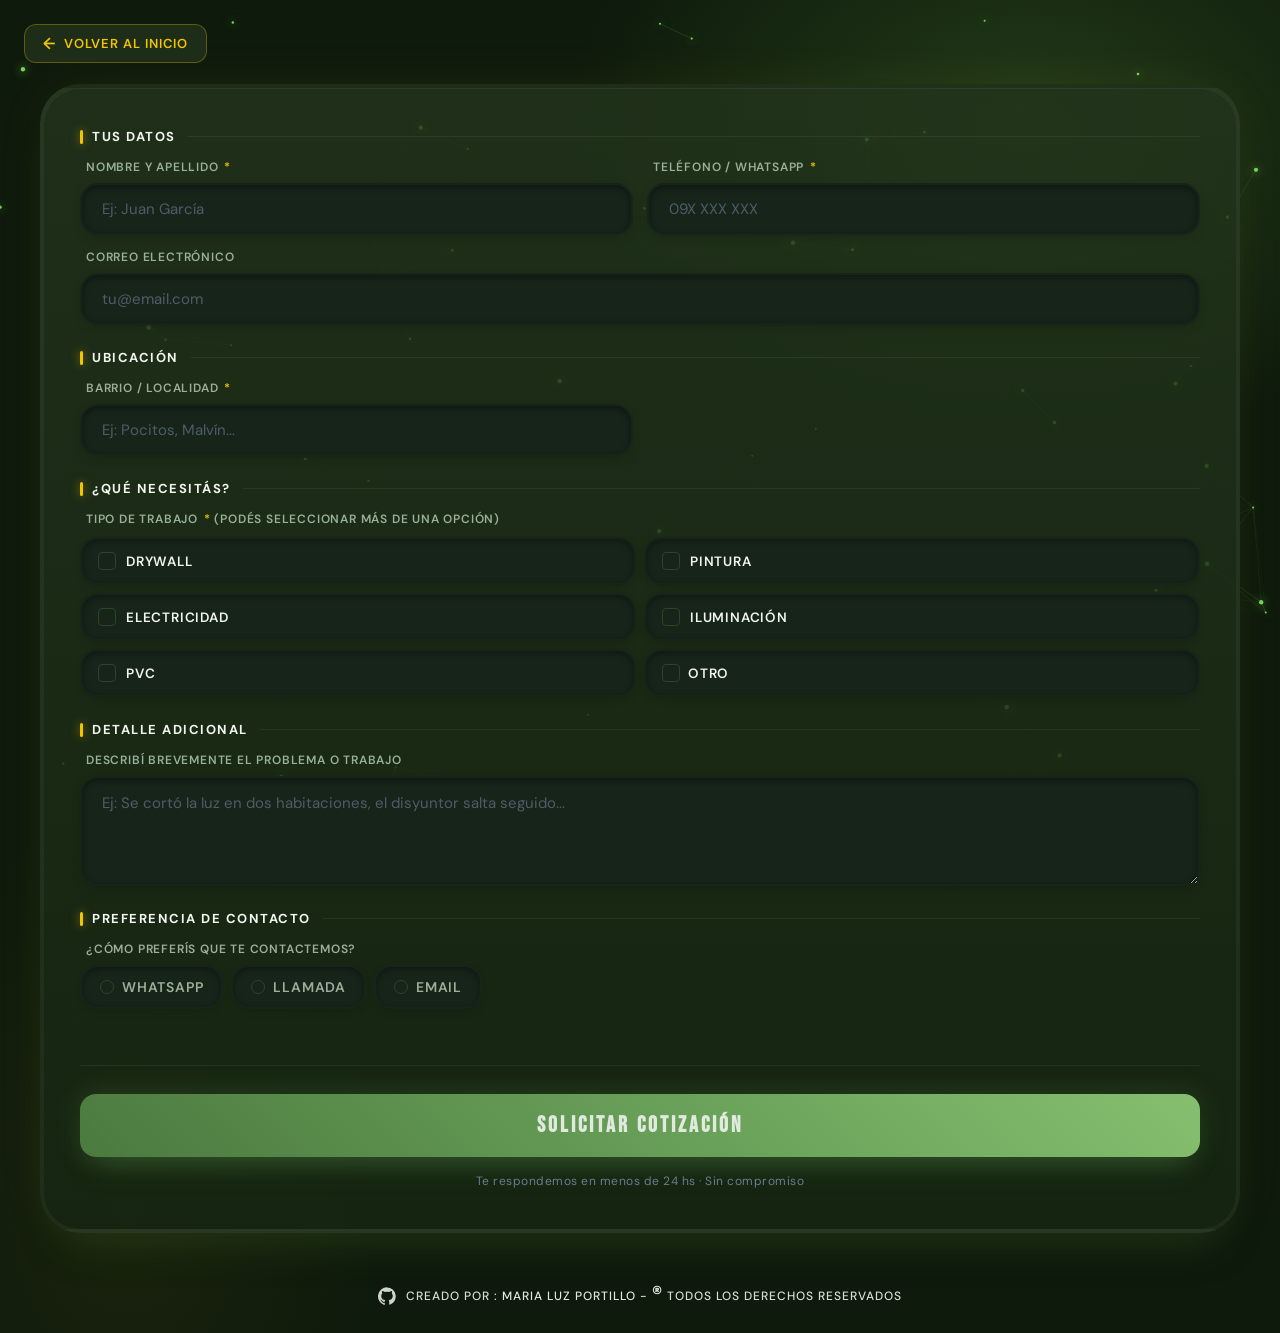
==== cotizacion.html @ 0a0f03b0 "Simplifica el sitio a inicio y cotización, y envía solicitudes por WhatsApp. Elimina la galería, mej" ====
<!DOCTYPE html>
<html lang="es">
<head>
<meta charset="UTF-8">
<meta name="viewport" content="width=device-width, initial-scale=1.0">
<title>Cotización — Soluciones Eléctricas EP</title>
<link rel="icon" type="image/png" sizes="16x16" href="icon-16.png?v=3">
<link rel="icon" type="image/png" sizes="32x32" href="icon-32.png?v=3">
<link rel="icon" type="image/png" sizes="48x48" href="icon-48.png?v=3">
<link rel="icon" type="image/png" sizes="192x192" href="icon-192.png?v=3">
<link rel="apple-touch-icon" sizes="180x180" href="icon-180.png?v=3">
<link rel="shortcut icon" href="icon-32.png?v=3">
<meta name="theme-color" content="#0e1a0c">
<link href="https://fonts.googleapis.com/css2?family=Bebas+Neue&family=DM+Sans:wght@300;400;500;600&display=swap" rel="stylesheet">
<link rel="stylesheet" href="styles.css?v=6">
</head>
<body class="cotizacion-page">
<canvas id="electric-bg"></canvas>

<svg xmlns="http://www.w3.org/2000/svg" version="1.1" style="display:block; width:0; height:0; position:absolute;" aria-hidden="true">
  <defs>
    <filter id="goo">
      <feGaussianBlur in="SourceGraphic" stdDeviation="10" result="blur"></feGaussianBlur>
      <feColorMatrix in="blur" mode="matrix" values="1 0 0 0 0  0 1 0 0 0  0 0 1 0 0  0 0 0 18 -7" result="goo"></feColorMatrix>
      <feComposite in="SourceGraphic" in2="goo" operator="atop"></feComposite>
    </filter>
  </defs>
</svg>

<a class="back-btn" href="index.html" aria-label="Volver al inicio">
  <span class="arrow">&larr;</span>
  <span>Volver al inicio</span>
</a>

<div class="page-wrap">
<div class="wrapper">
  <div class="card">
    <form id="form" novalidate>

      <div class="section-label">Tus datos</div>
      <div class="grid-2">
        <div class="field">
          <label>Nombre y apellido <span class="req">*</span></label>
          <input type="text" name="nombre" placeholder="Ej: Juan García" required>
        </div>
        <div class="field">
          <label>Teléfono / WhatsApp <span class="req">*</span></label>
          <input type="tel" name="telefono" placeholder="09X XXX XXX" required>
        </div>
      </div>
      <div class="grid-1" style="margin-top:14px">
        <div class="field">
          <label>Correo electrónico</label>
          <input type="email" name="email" placeholder="tu@email.com">
        </div>
      </div>

      <div class="section-label">Ubicación</div>
      <div class="grid-2">
        <div class="field">
          <label>Barrio / Localidad <span class="req">*</span></label>
          <input type="text" name="barrio" placeholder="Ej: Pocitos, Malvín..." required>
        </div>
      </div>

      <div class="section-label">¿Qué necesitás?</div>
      <div class="field">
        <label>Tipo de trabajo <span class="req">*</span> (podés seleccionar más de una opción)</label>
        <div class="check-group" id="servicios">
          <label class="check-item">
            <input type="checkbox" name="servicio" value="Drywall">
            <span class="check-box"><span class="check-icon">&#10003;</span></span>
            <span class="check-label">Drywall</span>
          </label>
          <label class="check-item">
            <input type="checkbox" name="servicio" value="Pintura">
            <span class="check-box"><span class="check-icon">&#10003;</span></span>
            <span class="check-label">Pintura</span>
          </label>
          <label class="check-item">
            <input type="checkbox" name="servicio" value="Electricidad">
            <span class="check-box"><span class="check-icon">&#10003;</span></span>
            <span class="check-label">Electricidad</span>
          </label>
          <label class="check-item">
            <input type="checkbox" name="servicio" value="Iluminación">
            <span class="check-box"><span class="check-icon">&#10003;</span></span>
            <span class="check-label">Iluminación</span>
          </label>
          <label class="check-item">
            <input type="checkbox" name="servicio" value="PVC">
            <span class="check-box"><span class="check-icon">&#10003;</span></span>
            <span class="check-label">PVC</span>
          </label>
          <label class="check-item check-item-otro">
            <input type="checkbox" name="servicio" value="Otro">
            <span class="check-box"><span class="check-icon">&#10003;</span></span>
            <span class="check-label">Otro</span>
            <input type="text" class="otro-inline-input" name="otro_trabajo" placeholder="¿Qué trabajo?" autocomplete="off">
          </label>
        </div>
      </div>

      <div class="section-label">Detalle adicional</div>
      <div class="field">
        <label>Describí brevemente el problema o trabajo</label>
        <textarea name="descripcion" placeholder="Ej: Se cortó la luz en dos habitaciones, el disyuntor salta seguido..."></textarea>
      </div>

      <div class="section-label">Preferencia de contacto</div>
      <div class="field">
        <label>¿Cómo preferís que te contactemos?</label>
        <div class="radio-group" id="contacto">
          <label class="radio-item">
            <input type="radio" name="contacto" value="WhatsApp">
            <span class="radio-dot"><span class="radio-inner"></span></span>
            WhatsApp
          </label>
          <label class="radio-item">
            <input type="radio" name="contacto" value="Llamada">
            <span class="radio-dot"><span class="radio-inner"></span></span>
            Llamada
          </label>
          <label class="radio-item">
            <input type="radio" name="contacto" value="Email">
            <span class="radio-dot"><span class="radio-inner"></span></span>
            Email
          </label>
        </div>
      </div>

      <div class="submit-wrap">
        <button type="submit" class="cotizacion-submit">Solicitar cotización</button>
        <p class="footer-note">Te respondemos en menos de 24 hs &middot; Sin compromiso</p>
      </div>
    </form>

    <div class="success" id="success">
      <div class="success-icon">&#9889;</div>
      <h2>¡Casi listo!</h2>
      <p>Se abrió WhatsApp con los datos de tu solicitud.<br><strong>Tocá «Enviar»</strong> en WhatsApp para que nos llegue el mensaje.<br>Te respondemos a la brevedad.</p>
    </div>
  </div>

</div>
</div>

<footer class="credit-footer" aria-label="Créditos del sitio">
  <div class="credit-inner">
    <svg viewBox="0 0 24 24" xmlns="http://www.w3.org/2000/svg" aria-hidden="true">
      <path d="M12 .5a12 12 0 0 0-3.79 23.39c.6.11.82-.26.82-.58v-2.2c-3.34.73-4.04-1.61-4.04-1.61-.55-1.38-1.33-1.75-1.33-1.75-1.08-.75.08-.73.08-.73 1.2.08 1.83 1.23 1.83 1.23 1.06 1.82 2.79 1.29 3.47.99.11-.77.42-1.29.76-1.59-2.66-.3-5.46-1.33-5.46-5.9 0-1.3.47-2.37 1.23-3.2-.12-.3-.53-1.53.12-3.18 0 0 1-.32 3.3 1.22a11.5 11.5 0 0 1 6 0c2.3-1.54 3.3-1.22 3.3-1.22.65 1.65.24 2.88.12 3.18.77.83 1.23 1.9 1.23 3.2 0 4.58-2.8 5.6-5.48 5.9.43.38.82 1.1.82 2.22v3.29c0 .32.21.69.83.58A12 12 0 0 0 12 .5Z"/>
    </svg>
    <p>CREADO POR : <a class="credit-link" href="https://github.com/MariaLuzPdM" target="_blank" rel="noopener">MARIA LUZ PORTILLO</a> - <span class="reg-mark">®</span> todos los derechos reservados</p>
  </div>
</footer>

<script src="app.js?v=7"></script>
</body>
</html>
---- styles.css ----
*, *::before, *::after { box-sizing: border-box; margin: 0; padding: 0; }
html { scroll-behavior: smooth; }
:root {
  --black: #1a2a18; --yellow: #f5c400; --white: #f0f5ee;
  --gray: #9ab098; --card: #1d2e1a; --border: #2d4527;
  --blue-deep: #0e1a0c; --blue-mid: #2a4423;
}
body {
  color: var(--white);
  font-family: 'DM Sans', sans-serif; min-height: 100vh;
  margin: 0;
  background:
    radial-gradient(ellipse 60% 40% at 80% 10%, rgba(60,100,40,0.45) 0%, transparent 60%),
    radial-gradient(ellipse 40% 60% at 10% 90%, rgba(245,196,0,0.05) 0%, transparent 50%),
    var(--blue-deep);
  overflow-x: hidden;
}
.page-wrap {
  display: flex; align-items: center; justify-content: center;
  padding: 32px 16px;
}

/* ── Canvas red eléctrica interactiva ── */
#electric-bg {
  position: fixed; inset: 0; z-index: 0;
  pointer-events: none;
}

/* ── Hero ── */
.hero {
  position: relative;
  width: 100%;
  min-height: 100vh;
  display: flex;
  align-items: center;
  overflow: hidden;
  background: transparent;
  z-index: 1;
}
.hero-scroll-hint {
  position: absolute;
  bottom: 30px;
  left: 50%;
  transform: translateX(-50%);
  color: rgba(240, 245, 238, 0.5);
  font-family: 'DM Sans', sans-serif;
  font-size: 11px;
  letter-spacing: 3px;
  text-transform: uppercase;
  z-index: 3;
  animation: bounce 2s ease-in-out infinite;
  pointer-events: none;
}
@keyframes bounce {
  0%, 100% { transform: translateX(-50%) translateY(0); opacity: 0.5; }
  50%      { transform: translateX(-50%) translateY(6px); opacity: 0.9; }
}
.hero-bg {
  position: absolute; inset: 0;
  background-image: url('fotos-web/inicio.jpg');
  background-size: cover;
  background-position: center right;
  filter: brightness(0.85) saturate(1) contrast(1.05);
  z-index: 0;
  -webkit-mask-image: linear-gradient(180deg, #000 0%, #000 90%, transparent 100%);
          mask-image: linear-gradient(180deg, #000 0%, #000 90%, transparent 100%);
}
.hero::after {
  content: '';
  position: absolute; inset: 0;
  background:
    linear-gradient(90deg, rgba(14,26,12,0.78) 0%, rgba(14,26,12,0.4) 45%, rgba(14,26,12,0.08) 100%);
  z-index: 1;
  -webkit-mask-image: linear-gradient(180deg, #000 0%, #000 90%, transparent 100%);
          mask-image: linear-gradient(180deg, #000 0%, #000 90%, transparent 100%);
}
.hero-content {
  position: relative; z-index: 2;
  max-width: 1100px;
  width: 100%;
  margin: 0 auto;
  padding: 80px 32px;
  display: flex;
  flex-direction: column;
  gap: 22px;
  align-items: flex-start;
  transform: translateY(-36px);
}
.hero-eyebrow {
  display: inline-flex; align-items: center; gap: 10px;
  font-family: 'DM Sans', sans-serif;
  font-size: 12px; font-weight: 600; letter-spacing: 3px;
  text-transform: uppercase;
  color: var(--yellow);
  padding: 8px 14px;
  border: 1px solid rgba(245,196,0,0.4);
  border-radius: 999px;
  background: rgba(245,196,0,0.08);
}
.hero-title {
  font-family: 'Bebas Neue', sans-serif;
  font-size: clamp(38px, 6.5vw, 72px);
  line-height: 0.95;
  letter-spacing: 1px;
  color: var(--white);
  max-width: 700px;
  text-shadow: 0 4px 24px rgba(0,0,0,0.6);
}
.hero-title .accent {
  background: linear-gradient(90deg, var(--yellow) 0%, #ffe680 50%, var(--yellow) 100%);
  background-size: 200% auto;
  -webkit-background-clip: text;
  background-clip: text;
  -webkit-text-fill-color: transparent;
  color: transparent;
  animation: shimmer 4s linear infinite;
}
.hero-subtitle {
  font-size: clamp(15px, 1.8vw, 18px);
  color: rgba(240, 245, 238, 0.85);
  line-height: 1.55;
  max-width: 540px;
  font-weight: 300;
}
.hero-services {
  display: flex;
  align-items: center;
  margin-top: 4px;
  padding: 8px 18px;
  border: 0;
  border-radius: 0;
  background: transparent;
  backdrop-filter: none;
  -webkit-backdrop-filter: none;
  width: min(96vw, 1400px);
  max-width: none;
  align-self: center;
  position: relative;
  left: 50%;
  transform: translateX(-50%);
}
.hero-services-track-wrap {
  position: relative;
  height: 30px;
  flex: 1;
  overflow: hidden;
}
.hero-services-track {
  display: inline-flex;
  align-items: center;
  gap: 30px;
  white-space: nowrap;
  min-width: max-content;
  animation: servicesTicker 16s linear infinite;
}
.hero-services-track span {
  height: 30px;
  display: inline-flex;
  align-items: center;
  color: rgba(232, 238, 229, 0.94);
  font-family: 'DM Sans', sans-serif;
  font-weight: 600;
  text-transform: uppercase;
  letter-spacing: 2px;
  font-size: 16px;
  text-shadow: 0 2px 10px rgba(0,0,0,0.45);
}
.hero-services-track span::after {
  content: "•";
  margin-left: 30px;
  color: rgba(245,196,0,0.75);
  font-size: 14px;
}
@keyframes servicesTicker {
  from { transform: translateX(0); }
  to { transform: translateX(-50%); }
}
@media (max-width: 600px) {
  .hero { min-height: 60vh; }
  .hero-content { padding: 56px 22px; gap: 18px; transform: translateY(-18px); }
  .hero-services {
    width: calc(100vw - 20px);
    padding: 6px 12px;
  }
  .hero-services-track-wrap {
    height: 24px;
  }
  .hero-services-track {
    gap: 20px;
    animation-duration: 13s;
  }
  .hero-services-track span {
    height: 24px;
    font-size: 14px;
    letter-spacing: 1.5px;
  }
  .hero-services-track span::after {
    margin-left: 20px;
  }
}

.wrapper { width: 100%; max-width: 640px; animation: fadeUp 0.5s ease both; position: relative; z-index: 1; }
@keyframes fadeUp { from { opacity:0; transform:translateY(24px); } to { opacity:1; transform:translateY(0); } }
@keyframes pulse { 0%,100%{filter:drop-shadow(0 0 6px var(--yellow));} 50%{filter:drop-shadow(0 0 18px var(--yellow));} }
@keyframes shimmer {
  0%   { background-position: 200% center; }
  100% { background-position: -200% center; }
}

/* ── Card del formulario ── */
.card {
  background: linear-gradient(180deg, rgba(35,52,28,0.82) 0%, rgba(22,38,18,0.86) 100%);
  backdrop-filter: blur(14px);
  -webkit-backdrop-filter: blur(14px);
  border: 4px solid rgba(255,255,255,0.04);
  border-radius: 40px;
  padding: 40px 36px;
  box-shadow:
    rgba(40,70,30,0.45) 0px 30px 40px -20px,
    rgba(245,196,0,0.08) 0px 0px 60px -10px,
    inset 0 1px 0 rgba(255,255,255,0.05);
}
.section-label {
  font-family:'DM Sans', sans-serif; font-size:13px; letter-spacing:1.5px;
  color: var(--white); margin-bottom:14px; margin-top:24px;
  display:flex; align-items:center; gap:12px;
  text-transform:uppercase;
  font-weight:700;
  padding-left:12px;
  position:relative;
}
.section-label::before {
  content:'';
  position:absolute;
  left:0; top:50%;
  transform:translateY(-50%);
  width:3px; height:14px;
  background:var(--yellow);
  border-radius:2px;
  box-shadow:0 0 10px rgba(245,196,0,0.6);
}
.section-label::after { content:''; flex:1; height:1px; background:rgba(255,255,255,0.06); }
.section-label:first-child { margin-top:0; }
.grid-2 { display:grid; grid-template-columns:1fr 1fr; gap:14px; }
.grid-1 { display:grid; grid-template-columns:1fr; gap:14px; }
@media(max-width:520px){ .grid-2{ grid-template-columns:1fr; } }
.field { display:flex; flex-direction:column; gap:8px; }
label {
  font-size:12px; font-weight:600; color:var(--gray); letter-spacing:0.8px;
  text-transform:uppercase; padding-left:6px;
}
label .req { color:var(--yellow); margin-left:2px; }
input, select, textarea {
  background: #16241a;
  border: 2px solid transparent;
  border-radius: 18px;
  color: var(--white);
  font-family: 'DM Sans', sans-serif; font-size: 15px;
  padding: 14px 20px;
  transition: border-color 0.25s, box-shadow 0.25s, transform 0.15s;
  outline: none; width: 100%;
  box-shadow: inset 0 2px 6px rgba(0,0,0,0.4), 0 4px 14px -8px rgba(10,20,12,0.7);
}
input::placeholder, textarea::placeholder { color: rgba(143,163,200,0.45); }
input:focus, select:focus, textarea:focus {
  border-color: var(--yellow);
  box-shadow: inset 0 2px 6px rgba(0,0,0,0.35), 0 0 0 4px rgba(245,196,0,0.12);
}
select {
  appearance:none;
  background-image:url("data:image/svg+xml,%3Csvg xmlns='http://www.w3.org/2000/svg' width='12' height='8' viewBox='0 0 12 8'%3E%3Cpath d='M1 1l5 5 5-5' stroke='%23b0a99a' stroke-width='1.5' fill='none' stroke-linecap='round'/%3E%3C/svg%3E");
  background-repeat:no-repeat; background-position:right 14px center; padding-right:38px;
}
select option { background:#16241a; }
textarea { resize:vertical; min-height:110px; line-height:1.5; }
.check-group { display:grid; grid-template-columns:1fr 1fr; gap:8px; margin-top:2px; }
@media(max-width:400px){ .check-group{ grid-template-columns:1fr; } }
.check-item {
  display:flex; align-items:center; gap:10px;
  background: #16241a;
  border: 2px solid transparent;
  border-radius: 18px;
  padding: 13px 16px; cursor: pointer;
  transition: border-color 0.2s, background 0.2s, transform 0.15s;
  user-select: none;
  box-shadow: inset 0 2px 6px rgba(0,0,0,0.35), 0 4px 12px -8px rgba(10,20,12,0.7);
}
.check-item:hover { border-color: rgba(245,196,0,0.3); transform: translateY(-1px); }
.check-item input[type="checkbox"] { display:none; }
.check-item.checked {
  border-color: var(--yellow);
  background: linear-gradient(135deg, rgba(245,196,0,0.12), rgba(245,196,0,0.04));
}
.check-box {
  width:18px; height:18px; border:1.5px solid var(--border); border-radius:4px;
  display:flex; align-items:center; justify-content:center; flex-shrink:0; transition:all 0.15s;
}
.check-item.checked .check-box { background:var(--yellow); border-color:var(--yellow); }
.check-icon { display:none; font-size:11px; color:var(--black); font-weight:700; }
.check-item.checked .check-icon { display:block; }
.check-label { font-size:13.5px; color:var(--white); }
.check-item-otro {
  flex-wrap: nowrap;
  align-items: center;
  gap: 8px;
}
.check-item-otro .check-label {
  flex-shrink: 0;
}
.check-item-otro .otro-inline-input {
  display: none;
  flex: 1 1 auto;
  min-width: 0;
  margin: 0;
  padding: 8px 12px;
  background: rgba(14, 26, 12, 0.65);
  border: 1px solid rgba(245,196,0,0.35);
  border-radius: 12px;
  color: var(--white);
  font-family: 'DM Sans', sans-serif;
  font-size: 13px;
  outline: none;
  width: auto;
  box-shadow: inset 0 1px 4px rgba(0,0,0,0.35);
  cursor: text;
}
.check-item-otro.checked .otro-inline-input {
  display: block;
}
.check-item-otro .otro-inline-input:focus {
  border-color: var(--yellow);
  box-shadow: inset 0 1px 4px rgba(0,0,0,0.35), 0 0 0 2px rgba(245,196,0,0.15);
}
.radio-group { display:flex; gap:8px; flex-wrap:wrap; }
.radio-item {
  display:flex; align-items:center; gap:8px;
  background: #16241a;
  border: 2px solid transparent;
  border-radius: 18px;
  padding: 11px 18px; cursor: pointer;
  transition: all 0.2s; user-select:none; font-size:14px;
  box-shadow: inset 0 2px 6px rgba(0,0,0,0.35), 0 4px 12px -8px rgba(10,20,12,0.7);
}
.radio-item:hover { border-color: rgba(245,196,0,0.3); transform: translateY(-1px); }
.radio-item input { display:none; }
.radio-item.selected {
  border-color: var(--yellow);
  background: linear-gradient(135deg, rgba(245,196,0,0.14), rgba(245,196,0,0.04));
  color: var(--yellow); font-weight: 600;
}
.radio-dot { width:14px; height:14px; border:1.5px solid var(--border); border-radius:50%; flex-shrink:0; display:flex; align-items:center; justify-content:center; transition:all 0.15s; }
.radio-item.selected .radio-dot { border-color:var(--yellow); }
.radio-inner { width:7px; height:7px; border-radius:50%; background:var(--yellow); display:none; }
.radio-item.selected .radio-inner { display:block; }
.submit-wrap {
  margin-top: 56px;
  padding-top: 28px;
  border-top: 1px solid rgba(255,255,255,0.06);
}
.cotizacion-submit {
  display: block;
  width: 100%;
  padding: 18px 32px;
  background: linear-gradient(45deg, #4b7a3f 0%, #6aa15a 55%, #86bf6f 100%);
  color: rgba(232, 238, 229, 0.94);
  border: none;
  border-radius: 16px;
  cursor: pointer;
  font-family: 'Bebas Neue', sans-serif;
  font-weight: 900;
  font-size: 22px;
  letter-spacing: 3px;
  text-transform: uppercase;
  transition: transform 0.2s, box-shadow 0.2s;
  box-shadow: rgba(74, 122, 63, 0.45) 0px 20px 30px -15px, rgba(109, 168, 91, 0.2) 0px 0px 28px;
}
.cotizacion-submit:hover {
  transform: translateY(-2px);
  box-shadow: rgba(74, 122, 63, 0.55) 0px 24px 36px -12px, rgba(109, 168, 91, 0.3) 0px 0px 32px;
}
.cotizacion-submit:active {
  transform: scale(0.98);
}

/* ── Void effect button ── */
.void-wrapper {
  position: relative;
  display: flex;
  flex-direction: column;
  align-items: center;
  filter: url("#goo");
  margin-top: 80px;
  margin-bottom: 8px;
}
.void-wrapper .singularity {
  position: absolute;
  bottom: 56px;
  width: 60px; height: 60px;
  background: var(--blue-deep);
  border-radius: 50%;
  opacity: 0;
  display: flex; align-items: center; justify-content: center;
  transition: all 0.6s cubic-bezier(0.34, 1.56, 0.64, 1);
  transform: translateY(40px) scale(0.1);
  padding: 0 18px;
}
.void-wrapper .singularity-link {
  text-decoration: none;
  cursor: pointer;
}
.void-wrapper .content {
  opacity: 0;
  transition: 0.3s;
  color: rgba(232, 238, 229, 0.94);
  font-family: 'Bebas Neue', sans-serif;
  font-size: 14px;
  letter-spacing: 3px;
  text-shadow: 0 0 10px rgba(0,0,0,0.45);
  white-space: nowrap;
}
.void-wrapper .event-horizon {
  position: relative;
  z-index: 2;
  width: 100%;
  padding: 18px 32px;
  background: linear-gradient(45deg, #4b7a3f 0%, #6aa15a 55%, #86bf6f 100%);
  color: rgba(232, 238, 229, 0.94);
  border: none;
  border-radius: 16px;
  cursor: pointer;
  font-family: 'Bebas Neue', sans-serif;
  font-weight: 900;
  font-size: 22px;
  letter-spacing: 3px;
  transition: 0.3s;
  box-shadow: rgba(74, 122, 63, 0.45) 0px 20px 30px -15px, rgba(109, 168, 91, 0.2) 0px 0px 28px;
  text-decoration: none;
  text-align: center;
  display: inline-block;
}
.void-wrapper.hero-void {
  position: absolute;
  right: 5%;
  bottom: 10%;
  left: auto;
  transform: none;
  margin: 0;
  width: auto;
  max-width: 320px;
  z-index: 3;
  align-items: flex-end;
}
.void-wrapper.hero-void .singularity {
  right: 0;
  left: auto;
}
.void-wrapper.hero-void .event-horizon.cta-line {
  align-items: center;
  background-color: transparent;
  color: #fff;
  cursor: pointer;
  display: inline-flex;
  font-family: 'DM Sans', sans-serif;
  font-size: 1rem;
  font-weight: 700;
  line-height: 1.5;
  text-decoration: none;
  text-transform: uppercase;
  outline: 0;
  border: 0;
  padding: 1rem;
  width: auto;
  border-radius: 0;
  box-shadow: none;
  letter-spacing: 0.06em;
  text-shadow: 0 2px 10px rgba(0, 0, 0, 0.45);
}
.void-wrapper.hero-void:hover .event-horizon.cta-line {
  transform: none;
  letter-spacing: 0.06em;
  box-shadow: none;
}
@media (max-width: 600px) {
  .void-wrapper.hero-void {
    right: 4%;
    bottom: 12%;
    max-width: 260px;
  }
  .void-wrapper.hero-void .event-horizon.cta-line {
    padding: 0.85rem;
    font-size: 0.9rem;
  }
}
.void-wrapper:hover .singularity {
  opacity: 1;
  width: 220px;
  height: 60px;
  border-radius: 16px;
  transform: translateY(-60px) scale(1);
}
.void-wrapper:hover .content {
  opacity: 1;
  transition-delay: 0.4s;
}
.void-wrapper:hover .event-horizon {
  transform: scale(0.97);
  letter-spacing: 5px;
  box-shadow: rgba(74, 122, 63, 0.75) 0px 24px 40px -16px, rgba(109, 168, 91, 0.55) 0px 0px 48px;
}
.void-wrapper:active .event-horizon { transform: scale(0.94); }
.void-wrapper .singularity::before {
  content: "";
  position: absolute;
  inset: -4px;
  border-radius: inherit;
  background: linear-gradient(45deg, #5a9250, #86bf6f, #5a9250);
  z-index: -1;
  filter: blur(10px);
  animation: voidRotate 3s linear infinite;
  opacity: 0;
  transition: 0.5s;
}
.void-wrapper:hover .singularity::before { opacity: 0.65; }
@keyframes voidRotate {
  from { transform: rotate(0deg); }
  to   { transform: rotate(360deg); }
}

/* ── Botón WhatsApp flotante (inicio) ── */
.wa-float {
  position: fixed;
  bottom: 24px;
  left: 24px;
  z-index: 50;
  display: inline-flex;
  align-items: center;
  gap: 10px;
  padding: 14px 20px;
  border-radius: 999px;
  background: linear-gradient(135deg, #25D366 0%, #1ebe57 100%);
  color: #fff;
  text-decoration: none;
  font-family: 'Bebas Neue', sans-serif;
  font-size: 18px;
  letter-spacing: 2px;
  box-shadow:
    0 10px 28px rgba(37, 211, 102, 0.45),
    0 0 0 4px rgba(37, 211, 102, 0.15);
  transition: transform 0.25s, box-shadow 0.25s;
}
.wa-float:hover {
  transform: scale(1.05);
  box-shadow:
    0 14px 36px rgba(37, 211, 102, 0.55),
    0 0 0 8px rgba(37, 211, 102, 0.2);
}
.wa-float svg {
  width: 24px;
  height: 24px;
  fill: #fff;
  flex-shrink: 0;
}
@media (max-width: 480px) {
  .wa-float {
    bottom: 18px;
    left: 18px;
    padding: 12px 16px;
    font-size: 16px;
  }
  .wa-float svg { width: 22px; height: 22px; }
}

/* ── Botón WhatsApp inline ── */
.wa-inline {
  display: flex; align-items: center; justify-content: center; gap: 10px;
  margin-top: 14px;
  padding: 12px 18px;
  background: rgba(37, 211, 102, 0.1);
  border: 1.5px solid rgba(37, 211, 102, 0.4);
  border-radius: 14px;
  color: #25D366;
  font-family: 'DM Sans', sans-serif;
  font-size: 14px;
  font-weight: 600;
  text-decoration: none;
  transition: all 0.25s;
}
.wa-inline:hover {
  background: rgba(37, 211, 102, 0.18);
  border-color: #25D366;
  box-shadow: 0 0 20px rgba(37, 211, 102, 0.3);
}
.wa-inline svg { width: 20px; height: 20px; fill: #25D366; flex-shrink: 0; }

.footer-note { text-align:center; font-size:12px; color: rgba(143,163,200,0.7); margin-top:16px; letter-spacing:0.5px; }
.success { display:none; text-align:center; padding:40px 20px; animation:fadeUp 0.4s ease both; }
.success-icon { font-size:48px; margin-bottom:16px; }
.success h2 { font-family:'Bebas Neue',sans-serif; font-size:32px; color:var(--yellow); margin-bottom:8px; }
.success p { color:var(--gray); font-size:15px; line-height:1.6; }

/* ── Botón "Volver" (página cotización) ── */
.back-btn {
  position: fixed;
  top: 24px; left: 24px;
  display: inline-flex; align-items: center; gap: 8px;
  padding: 10px 18px;
  background: rgba(35,52,28,0.78);
  backdrop-filter: blur(10px);
  -webkit-backdrop-filter: blur(10px);
  border: 1.5px solid rgba(245,196,0,0.3);
  border-radius: 12px;
  color: var(--yellow);
  font-family: 'DM Sans', sans-serif;
  font-size: 13px; font-weight: 600;
  letter-spacing: 1px;
  text-decoration: none;
  text-transform: uppercase;
  z-index: 40;
  transition: all 0.25s;
}
.back-btn:hover {
  background: rgba(245,196,0,0.1);
  border-color: var(--yellow);
  box-shadow: 0 0 18px rgba(245,196,0,0.25);
}
.back-btn .arrow { font-size: 16px; line-height: 1; }
@media (max-width: 480px) {
  .back-btn { top: 16px; left: 16px; padding: 9px 14px; font-size: 12px; }
}

.cotizacion-header {
  text-align: center;
  padding: 80px 16px 20px;
  position: relative;
  z-index: 1;
}
.cotizacion-header h1 {
  font-family: 'Bebas Neue', sans-serif;
  font-size: clamp(34px, 5vw, 48px);
  letter-spacing: 2px;
  color: var(--white);
  margin-bottom: 8px;
}
.cotizacion-header h1 .accent {
  background: linear-gradient(90deg, var(--yellow) 0%, #ffe680 50%, var(--yellow) 100%);
  background-size: 200% auto;
  -webkit-background-clip: text;
  background-clip: text;
  -webkit-text-fill-color: transparent;
  color: transparent;
  animation: shimmer 4s linear infinite;
}
.cotizacion-header p {
  color: var(--gray);
  font-size: 15px;
  font-weight: 300;
}

/* ── Layout extendido para cotización ── */
.cotizacion-page .page-wrap {
  padding: 84px 20px 40px;
}
.cotizacion-page .wrapper {
  max-width: 1200px;
  width: 100%;
}
.cotizacion-page .card {
  width: 100%;
}
@media (min-width: 1400px) {
  .cotizacion-page .wrapper {
    max-width: 1320px;
  }
}

.credit-footer {
  position: relative;
  z-index: 1;
  width: 100%;
  padding: 14px 16px 28px;
}
.credit-inner {
  max-width: 1320px;
  margin: 0 auto;
  display: flex;
  align-items: center;
  justify-content: center;
  gap: 10px;
  color: rgba(232, 238, 229, 0.88);
}
.credit-inner svg {
  width: 18px;
  height: 18px;
  fill: rgba(232, 238, 229, 0.88);
  flex-shrink: 0;
}
.credit-inner p {
  margin: 0;
  font-size: 12px;
  letter-spacing: 1px;
  font-weight: 500;
  color: rgba(240, 245, 238, 0.9);
  text-transform: uppercase;
}
.credit-link {
  color: rgba(232, 238, 229, 0.98);
  text-decoration: none;
  border-bottom: 1px solid transparent;
  transition: color 0.2s ease, border-color 0.2s ease;
}
.credit-link:hover,
.credit-link:focus-visible {
  color: var(--yellow);
  border-bottom-color: rgba(245,196,0,0.8);
  outline: none;
}
.reg-mark {
  font-size: 20px;
  line-height: 0;
  font-weight: 700;
  vertical-align: baseline;
  color: rgba(240, 245, 238, 0.98);
}

/* ── Botón flotante de Urgencia ── */
.urgencia-float {
  position: fixed;
  bottom: 24px; right: 24px;
  width: 96px; height: 96px;
  border-radius: 50%;
  background: radial-gradient(circle at 30% 30%, #8fbe77 0%, #5f8f4e 58%, #365a2d 100%);
  display: flex; align-items: center; justify-content: center;
  box-shadow:
    0 10px 32px rgba(54, 90, 45, 0.55),
    0 0 0 6px rgba(95, 143, 78, 0.2),
    inset 0 1px 2px rgba(255, 255, 255, 0.25);
  z-index: 50;
  text-decoration: none;
  overflow: hidden;
  transition: transform 0.25s, box-shadow 0.25s;
  animation: urgenciaPulse 2s ease-in-out infinite;
}
.urgencia-float:hover {
  transform: scale(1.08);
  box-shadow:
    0 14px 40px rgba(54, 90, 45, 0.75),
    0 0 0 10px rgba(95, 143, 78, 0.28),
    inset 0 1px 2px rgba(255, 255, 255, 0.25);
}
.urgencia-float .urgencia-label {
  position: relative;
  z-index: 2;
  font-family: 'Bebas Neue', sans-serif;
  color: white;
  font-size: 17px;
  letter-spacing: 2px;
  text-shadow: 0 1px 4px rgba(0,0,0,0.4);
  text-align: center;
  line-height: 1;
}
.urgencia-float .loader {
  display: block;
  width: 84px; height: 84px;
  position: absolute;
  left: 50%; top: 50%;
  transform: translate(-50%, -50%);
  z-index: 1;
  pointer-events: none;
  opacity: 0.35;
}
.urgencia-float .loader::before,
.urgencia-float .loader::after {
  content: "";
  position: absolute;
  left: 50%; bottom: 0;
  width: 64px; height: 64px;
  border-radius: 50%;
  background: rgba(255, 255, 255, 0.5);
  transform: translate(-50%, -100%) scale(0);
  animation: urgenciaPush 2s infinite linear;
}
.urgencia-float .loader::after { animation-delay: 1s; }
@keyframes urgenciaPush {
  0%, 50% { transform: translate(-50%, 0%) scale(1); }
  100%    { transform: translate(-50%, -100%) scale(0); }
}
@keyframes urgenciaPulse {
  0%, 100% { box-shadow: 0 10px 32px rgba(54,90,45,0.55), 0 0 0 0 rgba(143,190,119,0.45), inset 0 1px 2px rgba(255,255,255,0.25); }
  50%      { box-shadow: 0 10px 32px rgba(54,90,45,0.55), 0 0 0 18px rgba(143,190,119,0), inset 0 1px 2px rgba(255,255,255,0.25); }
}
@media (max-width: 480px) {
  .urgencia-float { width: 84px; height: 84px; bottom: 18px; right: 18px; }
  .urgencia-float .urgencia-label { font-size: 15px; letter-spacing: 1.5px; }
  .urgencia-float .loader { width: 72px; height: 72px; }
  .urgencia-float .loader::before,
  .urgencia-float .loader::after { width: 54px; height: 54px; }
}
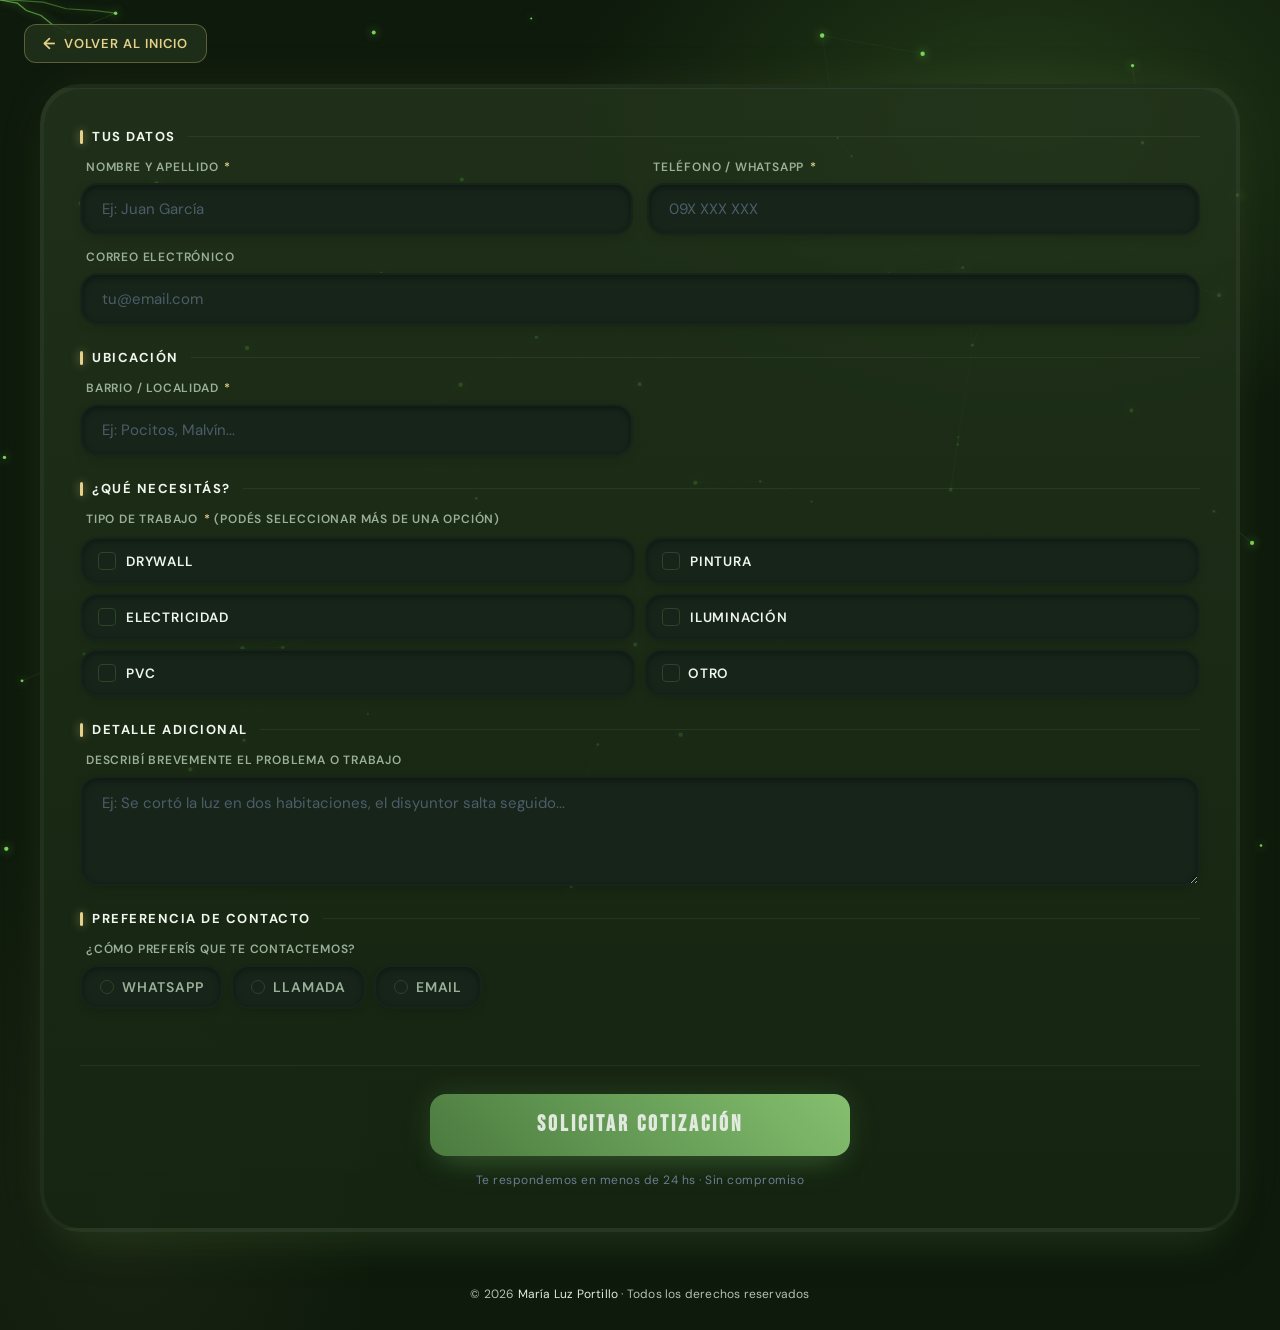
==== commit c89f319e: "Refina UI: amarillo suave, CTA unificado, footer y créditos. Suaviza acentos amarillos, unifica boto" ====
--- a/cotizacion.html
+++ b/cotizacion.html
@@ -12,7 +12,7 @@
 <link rel="shortcut icon" href="icon-32.png?v=3">
 <meta name="theme-color" content="#0e1a0c">
 <link href="https://fonts.googleapis.com/css2?family=Bebas+Neue&family=DM+Sans:wght@300;400;500;600&display=swap" rel="stylesheet">
-<link rel="stylesheet" href="styles.css?v=6">
+<link rel="stylesheet" href="styles.css?v=14">
 </head>
 <body class="cotizacion-page">
 <canvas id="electric-bg"></canvas>
@@ -130,7 +130,7 @@
       </div>
 
       <div class="submit-wrap">
-        <button type="submit" class="cotizacion-submit">Solicitar cotización</button>
+        <button type="submit" class="event-horizon cta-btn">SOLICITAR COTIZACIÓN</button>
         <p class="footer-note">Te respondemos en menos de 24 hs &middot; Sin compromiso</p>
       </div>
     </form>
@@ -147,10 +147,7 @@
 
 <footer class="credit-footer" aria-label="Créditos del sitio">
   <div class="credit-inner">
-    <svg viewBox="0 0 24 24" xmlns="http://www.w3.org/2000/svg" aria-hidden="true">
-      <path d="M12 .5a12 12 0 0 0-3.79 23.39c.6.11.82-.26.82-.58v-2.2c-3.34.73-4.04-1.61-4.04-1.61-.55-1.38-1.33-1.75-1.33-1.75-1.08-.75.08-.73.08-.73 1.2.08 1.83 1.23 1.83 1.23 1.06 1.82 2.79 1.29 3.47.99.11-.77.42-1.29.76-1.59-2.66-.3-5.46-1.33-5.46-5.9 0-1.3.47-2.37 1.23-3.2-.12-.3-.53-1.53.12-3.18 0 0 1-.32 3.3 1.22a11.5 11.5 0 0 1 6 0c2.3-1.54 3.3-1.22 3.3-1.22.65 1.65.24 2.88.12 3.18.77.83 1.23 1.9 1.23 3.2 0 4.58-2.8 5.6-5.48 5.9.43.38.82 1.1.82 2.22v3.29c0 .32.21.69.83.58A12 12 0 0 0 12 .5Z"/>
-    </svg>
-    <p>CREADO POR : <a class="credit-link" href="https://github.com/MariaLuzPdM" target="_blank" rel="noopener">MARIA LUZ PORTILLO</a> - <span class="reg-mark">®</span> todos los derechos reservados</p>
+    <p>&copy; 2026 <a class="credit-link" href="https://marialuzpdm.github.io/portfolio_luz/" target="_blank" rel="noopener">María Luz Portillo</a> &middot; Todos los derechos reservados</p>
   </div>
 </footer>
 
--- a/styles.css
+++ b/styles.css
@@ -1,7 +1,7 @@
 *, *::before, *::after { box-sizing: border-box; margin: 0; padding: 0; }
 html { scroll-behavior: smooth; }
 :root {
-  --black: #1a2a18; --yellow: #f5c400; --white: #f0f5ee;
+  --black: #1a2a18; --yellow: #e6d18a; --white: #f0f5ee;
   --gray: #9ab098; --card: #1d2e1a; --border: #2d4527;
   --blue-deep: #0e1a0c; --blue-mid: #2a4423;
 }
@@ -11,7 +11,7 @@
   margin: 0;
   background:
     radial-gradient(ellipse 60% 40% at 80% 10%, rgba(60,100,40,0.45) 0%, transparent 60%),
-    radial-gradient(ellipse 40% 60% at 10% 90%, rgba(245,196,0,0.05) 0%, transparent 50%),
+    radial-gradient(ellipse 40% 60% at 10% 90%, rgba(230,209,138,0.05) 0%, transparent 50%),
     var(--blue-deep);
   overflow-x: hidden;
 }
@@ -93,9 +93,9 @@
   text-transform: uppercase;
   color: var(--yellow);
   padding: 8px 14px;
-  border: 1px solid rgba(245,196,0,0.4);
+  border: 1px solid rgba(230,209,138,0.4);
   border-radius: 999px;
-  background: rgba(245,196,0,0.08);
+  background: rgba(230,209,138,0.08);
 }
 .hero-title {
   font-family: 'Bebas Neue', sans-serif;
@@ -168,7 +168,7 @@
 .hero-services-track span::after {
   content: "•";
   margin-left: 30px;
-  color: rgba(245,196,0,0.75);
+  color: rgba(230,209,138,0.75);
   font-size: 14px;
 }
 @keyframes servicesTicker {
@@ -176,11 +176,57 @@
   to { transform: translateX(-50%); }
 }
 @media (max-width: 600px) {
-  .hero { min-height: 60vh; }
-  .hero-content { padding: 56px 22px; gap: 18px; transform: translateY(-18px); }
-  .hero-services {
-    width: calc(100vw - 20px);
-    padding: 6px 12px;
+  body.home-page {
+    min-height: 100dvh;
+    min-height: 100svh;
+    overflow: hidden;
+  }
+  body.home-page .hero {
+    min-height: 100dvh;
+    min-height: 100svh;
+    flex-direction: column;
+    justify-content: flex-end;
+    align-items: stretch;
+  }
+  body.home-page .hero-bg {
+    -webkit-mask-image: none;
+    mask-image: none;
+    background-position: 72% 22%;
+  }
+  body.home-page .hero::after {
+    -webkit-mask-image: none;
+    mask-image: none;
+    background: linear-gradient(
+      180deg,
+      rgba(14, 26, 12, 0.82) 0%,
+      rgba(14, 26, 12, 0.45) 42%,
+      rgba(14, 26, 12, 0.72) 78%,
+      rgba(14, 26, 12, 0.92) 100%
+    );
+  }
+  body.home-page .hero-content {
+    flex: 1;
+    display: flex;
+    flex-direction: column;
+    justify-content: flex-end;
+    padding: max(52px, env(safe-area-inset-top)) 20px 12px;
+    gap: 14px;
+    transform: none;
+  }
+  body.home-page .hero-title {
+    font-size: clamp(34px, 10vw, 44px);
+  }
+  body.home-page .hero-subtitle {
+    font-size: 14px;
+    line-height: 1.5;
+  }
+  body.home-page .hero-services {
+    width: 100%;
+    left: auto;
+    transform: none;
+    align-self: stretch;
+    padding: 4px 0 0;
+    margin-top: 0;
   }
   .hero-services-track-wrap {
     height: 24px;
@@ -191,11 +237,25 @@
   }
   .hero-services-track span {
     height: 24px;
-    font-size: 14px;
+    font-size: 13px;
     letter-spacing: 1.5px;
   }
   .hero-services-track span::after {
     margin-left: 20px;
+  }
+  body.home-page .void-wrapper.hero-void {
+    position: relative;
+    right: auto;
+    bottom: auto;
+    width: 100%;
+    max-width: none;
+    margin: 0;
+    padding: 8px 20px max(22px, env(safe-area-inset-bottom));
+    align-items: stretch;
+    filter: none;
+  }
+  body.home-page .void-wrapper.hero-void .event-horizon.cta-btn {
+    width: 100%;
   }
 }
 
@@ -217,7 +277,7 @@
   padding: 40px 36px;
   box-shadow:
     rgba(40,70,30,0.45) 0px 30px 40px -20px,
-    rgba(245,196,0,0.08) 0px 0px 60px -10px,
+    rgba(230,209,138,0.08) 0px 0px 60px -10px,
     inset 0 1px 0 rgba(255,255,255,0.05);
 }
 .section-label {
@@ -237,7 +297,7 @@
   width:3px; height:14px;
   background:var(--yellow);
   border-radius:2px;
-  box-shadow:0 0 10px rgba(245,196,0,0.6);
+  box-shadow:0 0 10px rgba(230,209,138,0.6);
 }
 .section-label::after { content:''; flex:1; height:1px; background:rgba(255,255,255,0.06); }
 .section-label:first-child { margin-top:0; }
@@ -264,7 +324,7 @@
 input::placeholder, textarea::placeholder { color: rgba(143,163,200,0.45); }
 input:focus, select:focus, textarea:focus {
   border-color: var(--yellow);
-  box-shadow: inset 0 2px 6px rgba(0,0,0,0.35), 0 0 0 4px rgba(245,196,0,0.12);
+  box-shadow: inset 0 2px 6px rgba(0,0,0,0.35), 0 0 0 4px rgba(230,209,138,0.12);
 }
 select {
   appearance:none;
@@ -285,11 +345,11 @@
   user-select: none;
   box-shadow: inset 0 2px 6px rgba(0,0,0,0.35), 0 4px 12px -8px rgba(10,20,12,0.7);
 }
-.check-item:hover { border-color: rgba(245,196,0,0.3); transform: translateY(-1px); }
+.check-item:hover { border-color: rgba(230,209,138,0.3); transform: translateY(-1px); }
 .check-item input[type="checkbox"] { display:none; }
 .check-item.checked {
   border-color: var(--yellow);
-  background: linear-gradient(135deg, rgba(245,196,0,0.12), rgba(245,196,0,0.04));
+  background: linear-gradient(135deg, rgba(230,209,138,0.12), rgba(230,209,138,0.04));
 }
 .check-box {
   width:18px; height:18px; border:1.5px solid var(--border); border-radius:4px;
@@ -314,7 +374,7 @@
   margin: 0;
   padding: 8px 12px;
   background: rgba(14, 26, 12, 0.65);
-  border: 1px solid rgba(245,196,0,0.35);
+  border: 1px solid rgba(230,209,138,0.35);
   border-radius: 12px;
   color: var(--white);
   font-family: 'DM Sans', sans-serif;
@@ -329,7 +389,7 @@
 }
 .check-item-otro .otro-inline-input:focus {
   border-color: var(--yellow);
-  box-shadow: inset 0 1px 4px rgba(0,0,0,0.35), 0 0 0 2px rgba(245,196,0,0.15);
+  box-shadow: inset 0 1px 4px rgba(0,0,0,0.35), 0 0 0 2px rgba(230,209,138,0.15);
 }
 .radio-group { display:flex; gap:8px; flex-wrap:wrap; }
 .radio-item {
@@ -341,11 +401,11 @@
   transition: all 0.2s; user-select:none; font-size:14px;
   box-shadow: inset 0 2px 6px rgba(0,0,0,0.35), 0 4px 12px -8px rgba(10,20,12,0.7);
 }
-.radio-item:hover { border-color: rgba(245,196,0,0.3); transform: translateY(-1px); }
+.radio-item:hover { border-color: rgba(230,209,138,0.3); transform: translateY(-1px); }
 .radio-item input { display:none; }
 .radio-item.selected {
   border-color: var(--yellow);
-  background: linear-gradient(135deg, rgba(245,196,0,0.14), rgba(245,196,0,0.04));
+  background: linear-gradient(135deg, rgba(230,209,138,0.14), rgba(230,209,138,0.04));
   color: var(--yellow); font-weight: 600;
 }
 .radio-dot { width:14px; height:14px; border:1.5px solid var(--border); border-radius:50%; flex-shrink:0; display:flex; align-items:center; justify-content:center; transition:all 0.15s; }
@@ -356,30 +416,9 @@
   margin-top: 56px;
   padding-top: 28px;
   border-top: 1px solid rgba(255,255,255,0.06);
-}
-.cotizacion-submit {
-  display: block;
-  width: 100%;
-  padding: 18px 32px;
-  background: linear-gradient(45deg, #4b7a3f 0%, #6aa15a 55%, #86bf6f 100%);
-  color: rgba(232, 238, 229, 0.94);
-  border: none;
-  border-radius: 16px;
-  cursor: pointer;
-  font-family: 'Bebas Neue', sans-serif;
-  font-weight: 900;
-  font-size: 22px;
-  letter-spacing: 3px;
-  text-transform: uppercase;
-  transition: transform 0.2s, box-shadow 0.2s;
-  box-shadow: rgba(74, 122, 63, 0.45) 0px 20px 30px -15px, rgba(109, 168, 91, 0.2) 0px 0px 28px;
-}
-.cotizacion-submit:hover {
-  transform: translateY(-2px);
-  box-shadow: rgba(74, 122, 63, 0.55) 0px 24px 36px -12px, rgba(109, 168, 91, 0.3) 0px 0px 32px;
-}
-.cotizacion-submit:active {
-  transform: scale(0.98);
+  display: flex;
+  flex-direction: column;
+  align-items: center;
 }
 
 /* ── Void effect button ── */
@@ -454,42 +493,51 @@
   right: 0;
   left: auto;
 }
-.void-wrapper.hero-void .event-horizon.cta-line {
-  align-items: center;
-  background-color: transparent;
-  color: #fff;
+.event-horizon.cta-btn,
+button.event-horizon.cta-btn,
+a.event-horizon.cta-btn {
+  display: inline-flex;
+  align-items: center;
+  justify-content: center;
+  width: auto;
+  padding: 18px 32px;
+  background: linear-gradient(45deg, #4b7a3f 0%, #6aa15a 55%, #86bf6f 100%);
+  color: rgba(232, 238, 229, 0.94);
+  border: none;
+  border-radius: 16px;
   cursor: pointer;
-  display: inline-flex;
-  font-family: 'DM Sans', sans-serif;
-  font-size: 1rem;
-  font-weight: 700;
-  line-height: 1.5;
+  font-family: 'Bebas Neue', sans-serif;
+  font-weight: 900;
+  font-size: 22px;
+  letter-spacing: 3px;
+  line-height: 1.2;
+  text-transform: uppercase;
   text-decoration: none;
-  text-transform: uppercase;
-  outline: 0;
-  border: 0;
-  padding: 1rem;
-  width: auto;
-  border-radius: 0;
-  box-shadow: none;
-  letter-spacing: 0.06em;
-  text-shadow: 0 2px 10px rgba(0, 0, 0, 0.45);
-}
-.void-wrapper.hero-void:hover .event-horizon.cta-line {
-  transform: none;
-  letter-spacing: 0.06em;
-  box-shadow: none;
-}
-@media (max-width: 600px) {
-  .void-wrapper.hero-void {
-    right: 4%;
-    bottom: 12%;
-    max-width: 260px;
-  }
-  .void-wrapper.hero-void .event-horizon.cta-line {
-    padding: 0.85rem;
-    font-size: 0.9rem;
-  }
+  text-align: center;
+  text-shadow: none;
+  box-shadow: rgba(74, 122, 63, 0.45) 0px 20px 30px -15px, rgba(109, 168, 91, 0.2) 0px 0px 28px;
+  transition: transform 0.2s ease, box-shadow 0.2s ease;
+}
+button.event-horizon.cta-btn {
+  -webkit-appearance: none;
+  appearance: none;
+}
+.event-horizon.cta-btn:hover,
+button.event-horizon.cta-btn:hover,
+a.event-horizon.cta-btn:hover,
+.void-wrapper.hero-void:hover .event-horizon.cta-btn {
+  transform: translateY(-2px);
+  letter-spacing: 3px;
+  box-shadow: rgba(74, 122, 63, 0.55) 0px 24px 36px -12px, rgba(109, 168, 91, 0.3) 0px 0px 32px;
+}
+.event-horizon.cta-btn:active,
+button.event-horizon.cta-btn:active,
+a.event-horizon.cta-btn:active {
+  transform: scale(0.97);
+}
+.submit-wrap .event-horizon.cta-btn {
+  width: 100%;
+  max-width: 420px;
 }
 .void-wrapper:hover .singularity {
   opacity: 1;
@@ -502,12 +550,12 @@
   opacity: 1;
   transition-delay: 0.4s;
 }
-.void-wrapper:hover .event-horizon {
+.void-wrapper:hover .event-horizon:not(.cta-btn) {
   transform: scale(0.97);
   letter-spacing: 5px;
   box-shadow: rgba(74, 122, 63, 0.75) 0px 24px 40px -16px, rgba(109, 168, 91, 0.55) 0px 0px 48px;
 }
-.void-wrapper:active .event-horizon { transform: scale(0.94); }
+.void-wrapper:active .event-horizon:not(.cta-btn) { transform: scale(0.94); }
 .void-wrapper .singularity::before {
   content: "";
   position: absolute;
@@ -607,7 +655,7 @@
   background: rgba(35,52,28,0.78);
   backdrop-filter: blur(10px);
   -webkit-backdrop-filter: blur(10px);
-  border: 1.5px solid rgba(245,196,0,0.3);
+  border: 1.5px solid rgba(230,209,138,0.3);
   border-radius: 12px;
   color: var(--yellow);
   font-family: 'DM Sans', sans-serif;
@@ -619,9 +667,9 @@
   transition: all 0.25s;
 }
 .back-btn:hover {
-  background: rgba(245,196,0,0.1);
+  background: rgba(230,209,138,0.1);
   border-color: var(--yellow);
-  box-shadow: 0 0 18px rgba(245,196,0,0.25);
+  box-shadow: 0 0 18px rgba(230,209,138,0.25);
 }
 .back-btn .arrow { font-size: 16px; line-height: 1; }
 @media (max-width: 480px) {
@@ -688,19 +736,13 @@
   gap: 10px;
   color: rgba(232, 238, 229, 0.88);
 }
-.credit-inner svg {
-  width: 18px;
-  height: 18px;
-  fill: rgba(232, 238, 229, 0.88);
-  flex-shrink: 0;
-}
 .credit-inner p {
   margin: 0;
   font-size: 12px;
-  letter-spacing: 1px;
-  font-weight: 500;
-  color: rgba(240, 245, 238, 0.9);
-  text-transform: uppercase;
+  letter-spacing: 0.2px;
+  font-weight: 400;
+  color: rgba(240, 245, 238, 0.75);
+  text-transform: none;
 }
 .credit-link {
   color: rgba(232, 238, 229, 0.98);
@@ -711,15 +753,23 @@
 .credit-link:hover,
 .credit-link:focus-visible {
   color: var(--yellow);
-  border-bottom-color: rgba(245,196,0,0.8);
+  border-bottom-color: rgba(230,209,138,0.8);
   outline: none;
 }
-.reg-mark {
-  font-size: 20px;
-  line-height: 0;
-  font-weight: 700;
-  vertical-align: baseline;
-  color: rgba(240, 245, 238, 0.98);
+@media (max-width: 600px) {
+  .credit-footer {
+    padding: 10px 20px max(18px, env(safe-area-inset-bottom));
+  }
+  .credit-inner {
+    text-align: center;
+  }
+  .credit-inner p {
+    font-size: 10px;
+    letter-spacing: 0.1px;
+    line-height: 1.5;
+    max-width: 16rem;
+    text-wrap: balance;
+  }
 }
 
 /* ── Botón flotante de Urgencia ── */
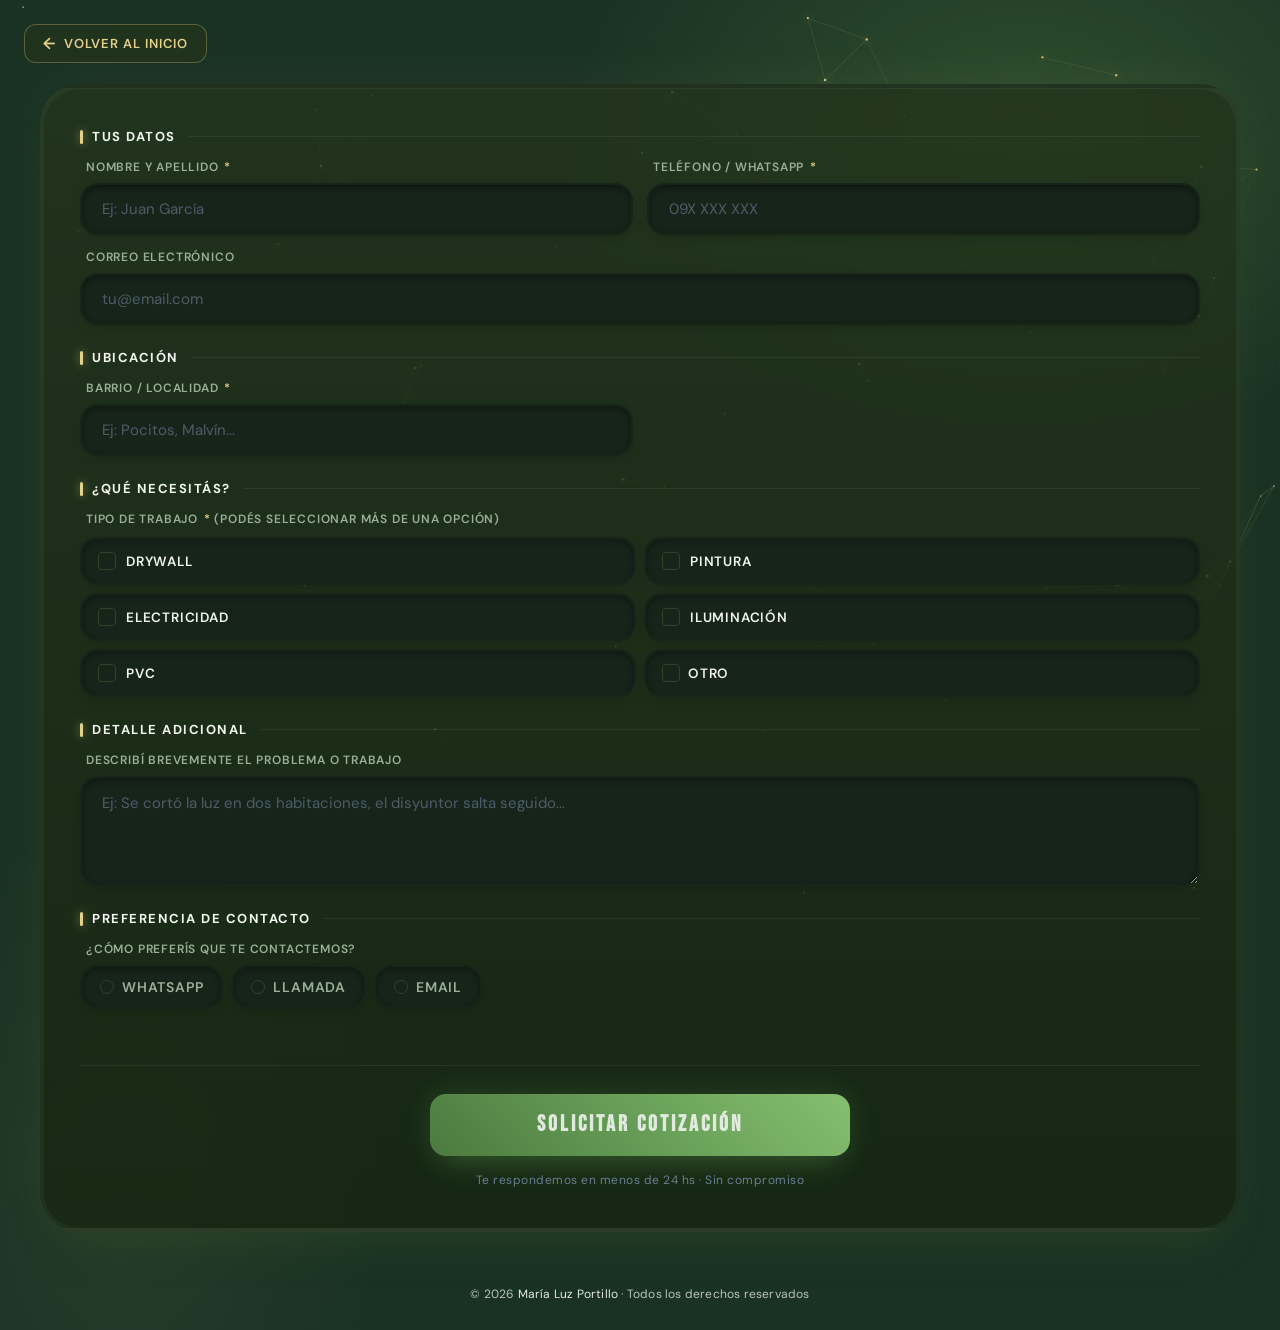
==== commit 33716f82: "Actualiza subtítulo, nodos amarillos y fondo más claro en cotización. Nuevo texto del hero, nodos ci" ====
--- a/cotizacion.html
+++ b/cotizacion.html
@@ -10,9 +10,9 @@
 <link rel="icon" type="image/png" sizes="192x192" href="icon-192.png?v=3">
 <link rel="apple-touch-icon" sizes="180x180" href="icon-180.png?v=3">
 <link rel="shortcut icon" href="icon-32.png?v=3">
-<meta name="theme-color" content="#0e1a0c">
+<meta name="theme-color" content="#1a3224">
 <link href="https://fonts.googleapis.com/css2?family=Bebas+Neue&family=DM+Sans:wght@300;400;500;600&display=swap" rel="stylesheet">
-<link rel="stylesheet" href="styles.css?v=14">
+<link rel="stylesheet" href="styles.css?v=15">
 </head>
 <body class="cotizacion-page">
 <canvas id="electric-bg"></canvas>
@@ -151,6 +151,6 @@
   </div>
 </footer>
 
-<script src="app.js?v=7"></script>
+<script src="app.js?v=10"></script>
 </body>
 </html>
--- a/styles.css
+++ b/styles.css
@@ -705,6 +705,12 @@
 }
 
 /* ── Layout extendido para cotización ── */
+body.cotizacion-page {
+  background:
+    radial-gradient(ellipse 60% 40% at 80% 10%, rgba(78, 124, 62, 0.38) 0%, transparent 60%),
+    radial-gradient(ellipse 40% 60% at 10% 90%, rgba(230, 209, 138, 0.06) 0%, transparent 50%),
+    #1a3224;
+}
 .cotizacion-page .page-wrap {
   padding: 84px 20px 40px;
 }
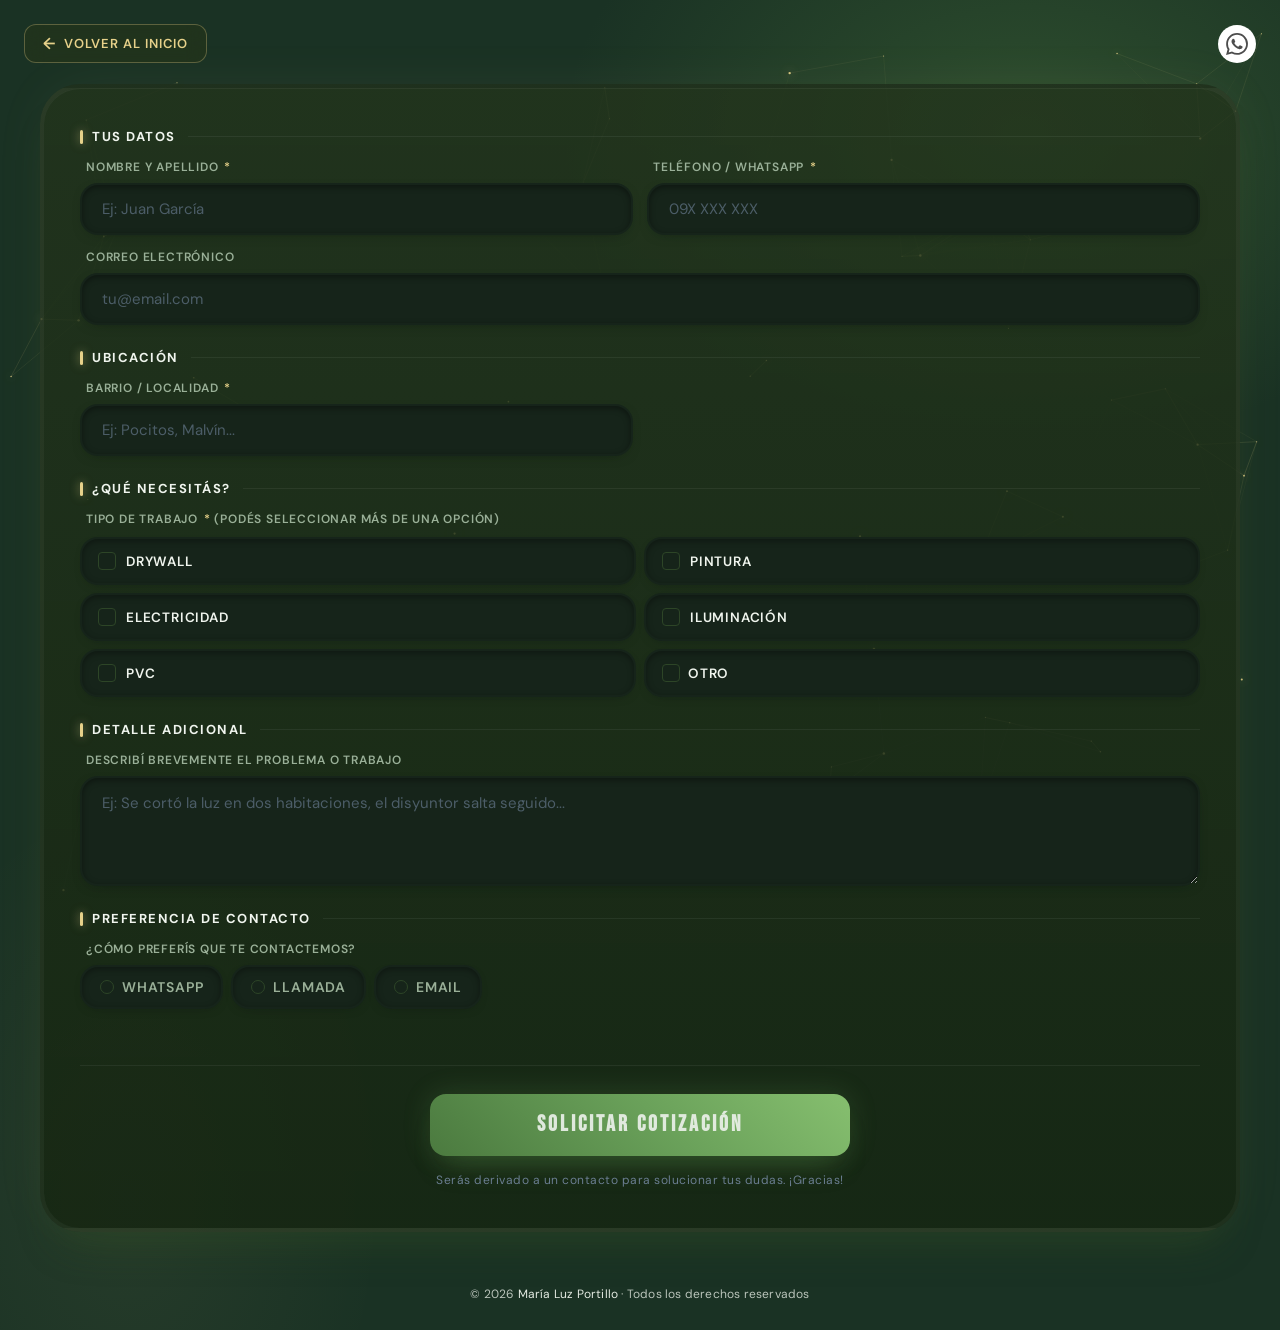
==== commit c75ccce8: "Agrega botón WhatsApp arriba y actualiza mensaje del formulario. Botón flotante superior con estilo " ====
--- a/cotizacion.html
+++ b/cotizacion.html
@@ -12,7 +12,7 @@
 <link rel="shortcut icon" href="icon-32.png?v=3">
 <meta name="theme-color" content="#1a3224">
 <link href="https://fonts.googleapis.com/css2?family=Bebas+Neue&family=DM+Sans:wght@300;400;500;600&display=swap" rel="stylesheet">
-<link rel="stylesheet" href="styles.css?v=15">
+<link rel="stylesheet" href="styles.css?v=17">
 </head>
 <body class="cotizacion-page">
 <canvas id="electric-bg"></canvas>
@@ -27,10 +27,29 @@
   </defs>
 </svg>
 
-<a class="back-btn" href="index.html" aria-label="Volver al inicio">
-  <span class="arrow">&larr;</span>
-  <span>Volver al inicio</span>
-</a>
+<div class="cotizacion-top-bar">
+  <a class="back-btn" href="index.html" aria-label="Volver al inicio">
+    <span class="arrow">&larr;</span>
+    <span>Volver al inicio</span>
+  </a>
+  <ul class="example-2 cotizacion-wa-top">
+    <li class="icon-content">
+      <a
+        data-social="whatsapp"
+        aria-label="WhatsApp"
+        href="https://wa.me/59894492019?text=Hola%2C%20vengo%20de%20la%20web%20de%20Soluciones%20El%C3%A9ctricas%20EP"
+        target="_blank"
+        rel="noopener"
+      >
+        <div class="filled"></div>
+        <svg viewBox="0 0 24 24" fill="currentColor" height="24" width="24" xmlns="http://www.w3.org/2000/svg" aria-hidden="true">
+          <path d="M17.472 14.382c-.297-.149-1.758-.867-2.03-.967-.273-.099-.471-.148-.67.15-.197.297-.767.966-.94 1.164-.173.199-.347.223-.644.075-.297-.15-1.255-.463-2.39-1.475-.883-.788-1.48-1.761-1.653-2.059-.173-.297-.018-.458.13-.606.134-.133.298-.347.446-.52.149-.174.198-.298.298-.497.099-.198.05-.371-.025-.52-.075-.149-.669-1.612-.916-2.207-.242-.579-.487-.5-.669-.51-.173-.008-.371-.01-.57-.01-.198 0-.52.074-.792.372-.272.297-1.04 1.016-1.04 2.479 0 1.462 1.065 2.875 1.213 3.074.149.198 2.096 3.2 5.077 4.487.709.306 1.262.489 1.694.625.712.227 1.36.195 1.871.118.571-.085 1.758-.719 2.006-1.413.248-.694.248-1.289.173-1.413-.074-.124-.272-.198-.57-.347m-5.421 7.403h-.004a9.87 9.87 0 01-5.031-1.378l-.361-.214-3.741.982.998-3.648-.235-.374a9.86 9.86 0 01-1.51-5.26c.001-5.45 4.436-9.884 9.888-9.884 2.64 0 5.122 1.03 6.988 2.898a9.825 9.825 0 012.893 6.994c-.003 5.45-4.437 9.884-9.885 9.884m8.413-18.297A11.815 11.815 0 0012.05 0C5.495 0 .16 5.335.157 11.892c0 2.096.547 4.142 1.588 5.945L.057 24l6.305-1.654a11.882 11.882 0 005.683 1.448h.005c6.554 0 11.89-5.335 11.893-11.893a11.821 11.821 0 00-3.48-8.413Z"/>
+        </svg>
+      </a>
+      <div class="tooltip">WhatsApp</div>
+    </li>
+  </ul>
+</div>
 
 <div class="page-wrap">
 <div class="wrapper">
@@ -131,7 +150,7 @@
 
       <div class="submit-wrap">
         <button type="submit" class="event-horizon cta-btn">SOLICITAR COTIZACIÓN</button>
-        <p class="footer-note">Te respondemos en menos de 24 hs &middot; Sin compromiso</p>
+        <p class="footer-note">Serás derivado a un contacto para solucionar tus dudas. ¡Gracias!</p>
       </div>
     </form>
 
--- a/styles.css
+++ b/styles.css
@@ -640,7 +640,93 @@
 }
 .wa-inline svg { width: 20px; height: 20px; fill: #25D366; flex-shrink: 0; }
 
-.footer-note { text-align:center; font-size:12px; color: rgba(143,163,200,0.7); margin-top:16px; letter-spacing:0.5px; }
+.footer-note { text-align: center; font-size: 12px; color: rgba(143,163,200,0.7); margin-top: 16px; letter-spacing: 0.5px; }
+.cotizacion-top-bar {
+  position: fixed;
+  top: 0;
+  left: 0;
+  right: 0;
+  z-index: 40;
+  display: flex;
+  align-items: center;
+  justify-content: space-between;
+  padding: 24px;
+  pointer-events: none;
+}
+.cotizacion-top-bar .back-btn,
+.cotizacion-top-bar .cotizacion-wa-top {
+  pointer-events: auto;
+}
+.cotizacion-wa-top.example-2 {
+  list-style: none;
+  margin: 0;
+  padding: 0;
+  display: flex;
+  justify-content: center;
+  align-items: center;
+}
+.cotizacion-wa-top.example-2 .icon-content {
+  margin: 0;
+  position: relative;
+}
+.cotizacion-wa-top.example-2 .icon-content .tooltip {
+  position: absolute;
+  top: -28px;
+  left: 50%;
+  transform: translateX(-50%);
+  color: #fff;
+  padding: 4px 8px;
+  border-radius: 5px;
+  opacity: 0;
+  visibility: hidden;
+  font-size: 11px;
+  white-space: nowrap;
+  transition: all 0.3s ease;
+}
+.cotizacion-wa-top.example-2 .icon-content:hover .tooltip {
+  opacity: 1;
+  visibility: visible;
+  top: -40px;
+}
+.cotizacion-wa-top.example-2 .icon-content a {
+  position: relative;
+  overflow: hidden;
+  display: flex;
+  justify-content: center;
+  align-items: center;
+  width: 38px;
+  height: 38px;
+  border-radius: 50%;
+  color: #4d4d4d;
+  background-color: #fff;
+  transition: all 0.3s ease-in-out;
+}
+.cotizacion-wa-top.example-2 .icon-content a:hover {
+  box-shadow: 3px 2px 20px 0 rgba(0, 0, 0, 0.18);
+  color: #fff;
+}
+.cotizacion-wa-top.example-2 .icon-content a svg {
+  position: relative;
+  z-index: 1;
+  width: 22px;
+  height: 22px;
+}
+.cotizacion-wa-top.example-2 .icon-content a .filled {
+  position: absolute;
+  top: auto;
+  bottom: 0;
+  left: 0;
+  width: 100%;
+  height: 0;
+  background-color: #128c7e;
+  transition: all 0.3s ease-in-out;
+}
+.cotizacion-wa-top.example-2 .icon-content a:hover .filled {
+  height: 100%;
+}
+.cotizacion-wa-top.example-2 .icon-content a[data-social="whatsapp"] ~ .tooltip {
+  background-color: #128c7e;
+}
 .success { display:none; text-align:center; padding:40px 20px; animation:fadeUp 0.4s ease both; }
 .success-icon { font-size:48px; margin-bottom:16px; }
 .success h2 { font-family:'Bebas Neue',sans-serif; font-size:32px; color:var(--yellow); margin-bottom:8px; }
@@ -674,6 +760,12 @@
 .back-btn .arrow { font-size: 16px; line-height: 1; }
 @media (max-width: 480px) {
   .back-btn { top: 16px; left: 16px; padding: 9px 14px; font-size: 12px; }
+  .cotizacion-top-bar { padding: 16px; }
+}
+.cotizacion-page .cotizacion-top-bar .back-btn {
+  position: static;
+  top: auto;
+  left: auto;
 }
 
 .cotizacion-header {
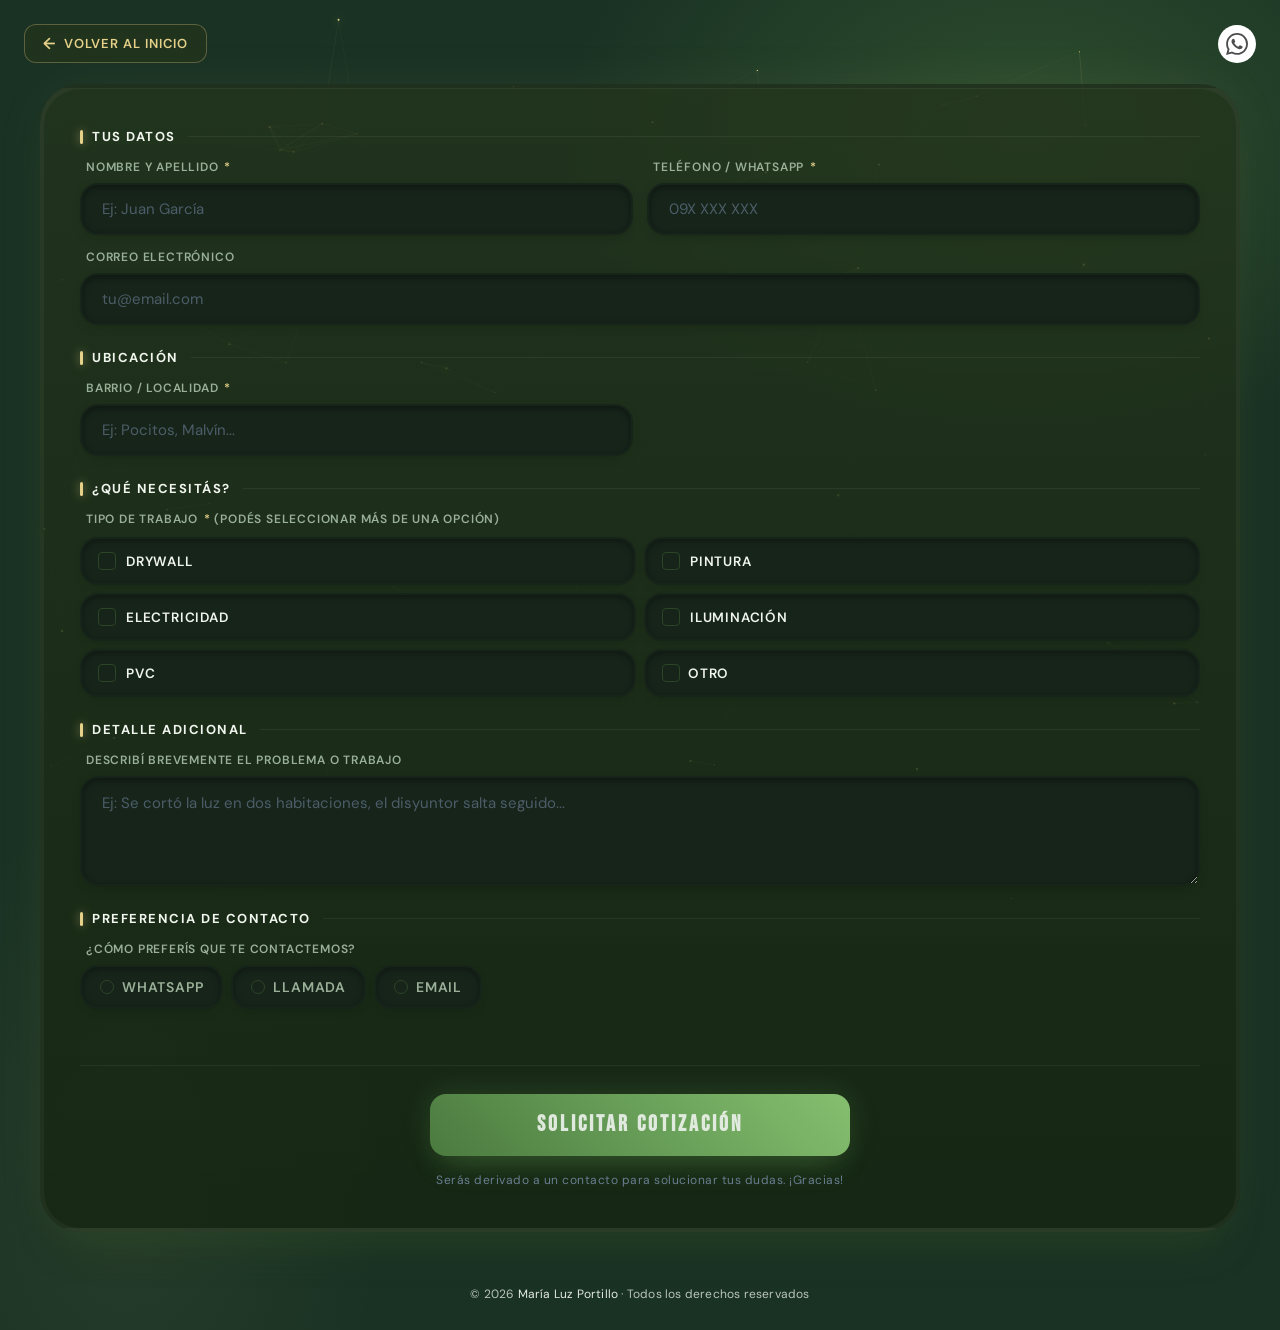
==== commit 4876101b: "Corrige nodos del fondo en móvil: amarillo suave y tamaño reducido. Ajusta canvas responsive, evita " ====
--- a/cotizacion.html
+++ b/cotizacion.html
@@ -170,6 +170,6 @@
   </div>
 </footer>
 
-<script src="app.js?v=10"></script>
+<script src="app.js?v=11"></script>
 </body>
 </html>
--- a/styles.css
+++ b/styles.css
@@ -57,13 +57,37 @@
 }
 .hero-bg {
   position: absolute; inset: 0;
-  background-image: url('fotos-web/inicio.jpg');
+  background-image: url('fotos-web/inicio.jpg?v=2');
+  background-repeat: no-repeat;
   background-size: cover;
   background-position: center right;
-  filter: brightness(0.85) saturate(1) contrast(1.05);
+  filter: brightness(0.88) saturate(1.02);
   z-index: 0;
   -webkit-mask-image: linear-gradient(180deg, #000 0%, #000 90%, transparent 100%);
           mask-image: linear-gradient(180deg, #000 0%, #000 90%, transparent 100%);
+  transform: translateZ(0);
+  backface-visibility: hidden;
+}
+@media (min-width: 901px) {
+  .hero-bg {
+    left: 18%;
+    right: 0;
+    background-size: auto 108%;
+    background-position: 88% center;
+    -webkit-mask-image: none;
+    mask-image: none;
+  }
+  .hero::after {
+    -webkit-mask-image: none;
+    mask-image: none;
+    background: linear-gradient(
+      90deg,
+      rgba(14, 26, 12, 0.94) 0%,
+      rgba(14, 26, 12, 0.72) 32%,
+      rgba(14, 26, 12, 0.2) 58%,
+      rgba(14, 26, 12, 0.05) 100%
+    );
+  }
 }
 .hero::after {
   content: '';
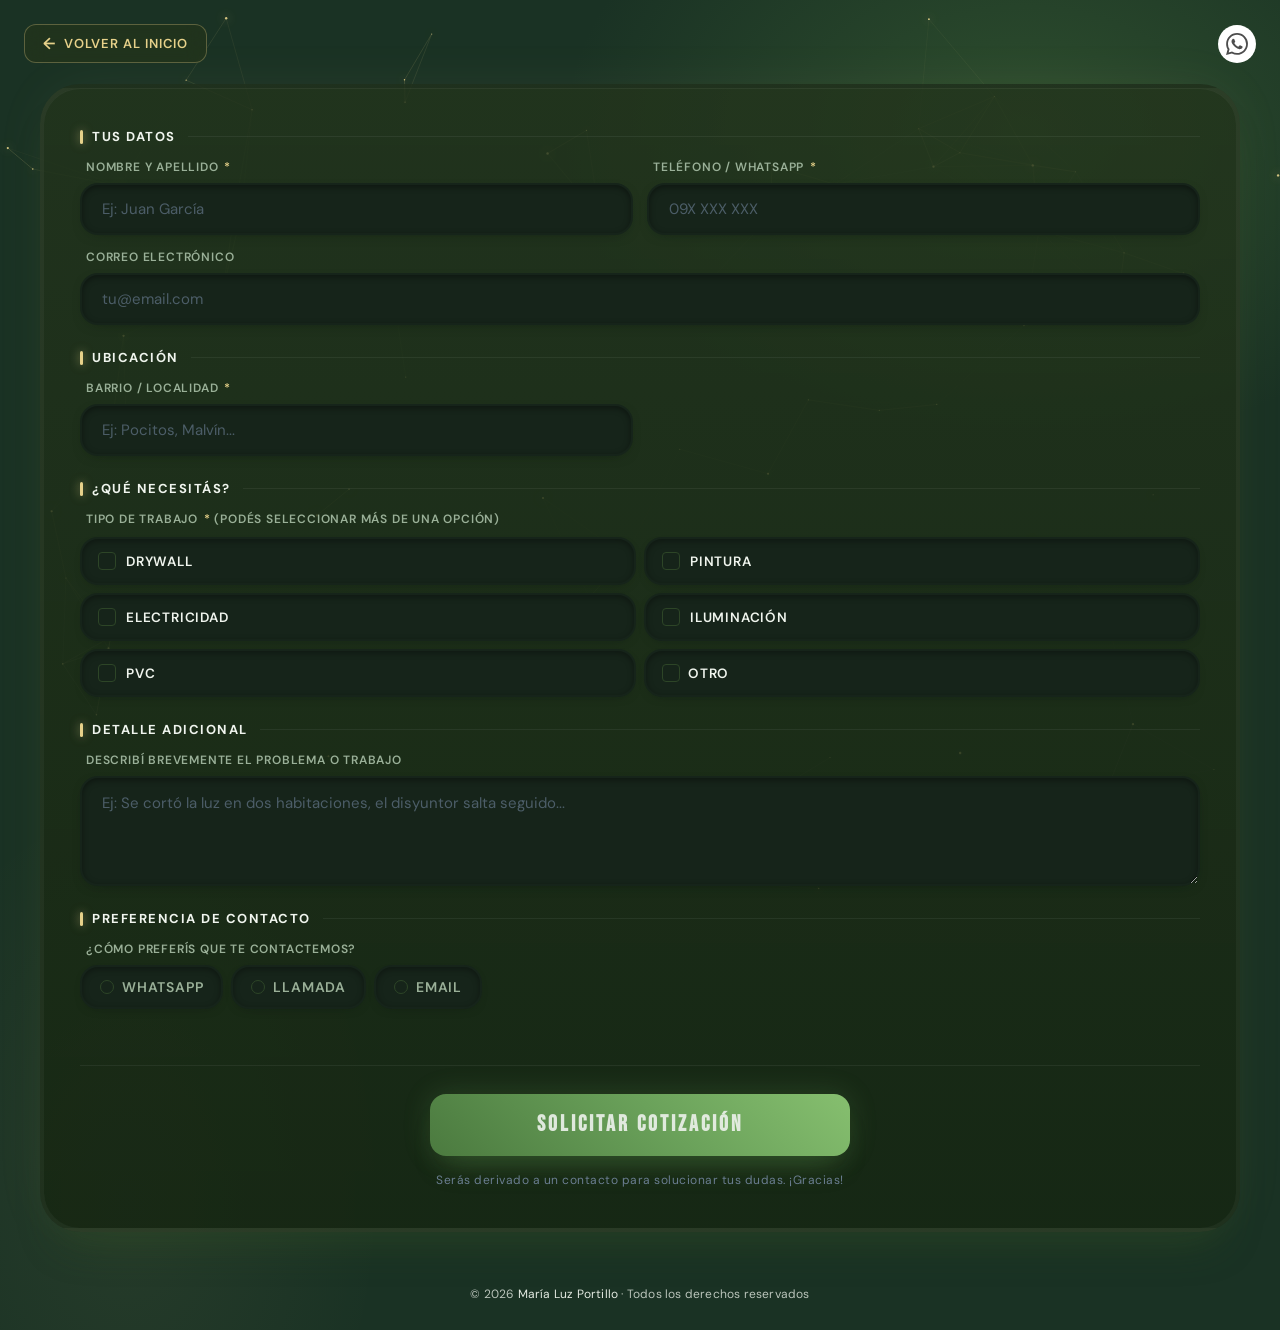
==== commit bc9acfc2: "Desactiva interacción táctil del fondo de nodos en móvil. Elimina chispas, repulsión y rayos al toca" ====
--- a/cotizacion.html
+++ b/cotizacion.html
@@ -170,6 +170,6 @@
   </div>
 </footer>
 
-<script src="app.js?v=11"></script>
+<script src="app.js?v=12"></script>
 </body>
 </html>
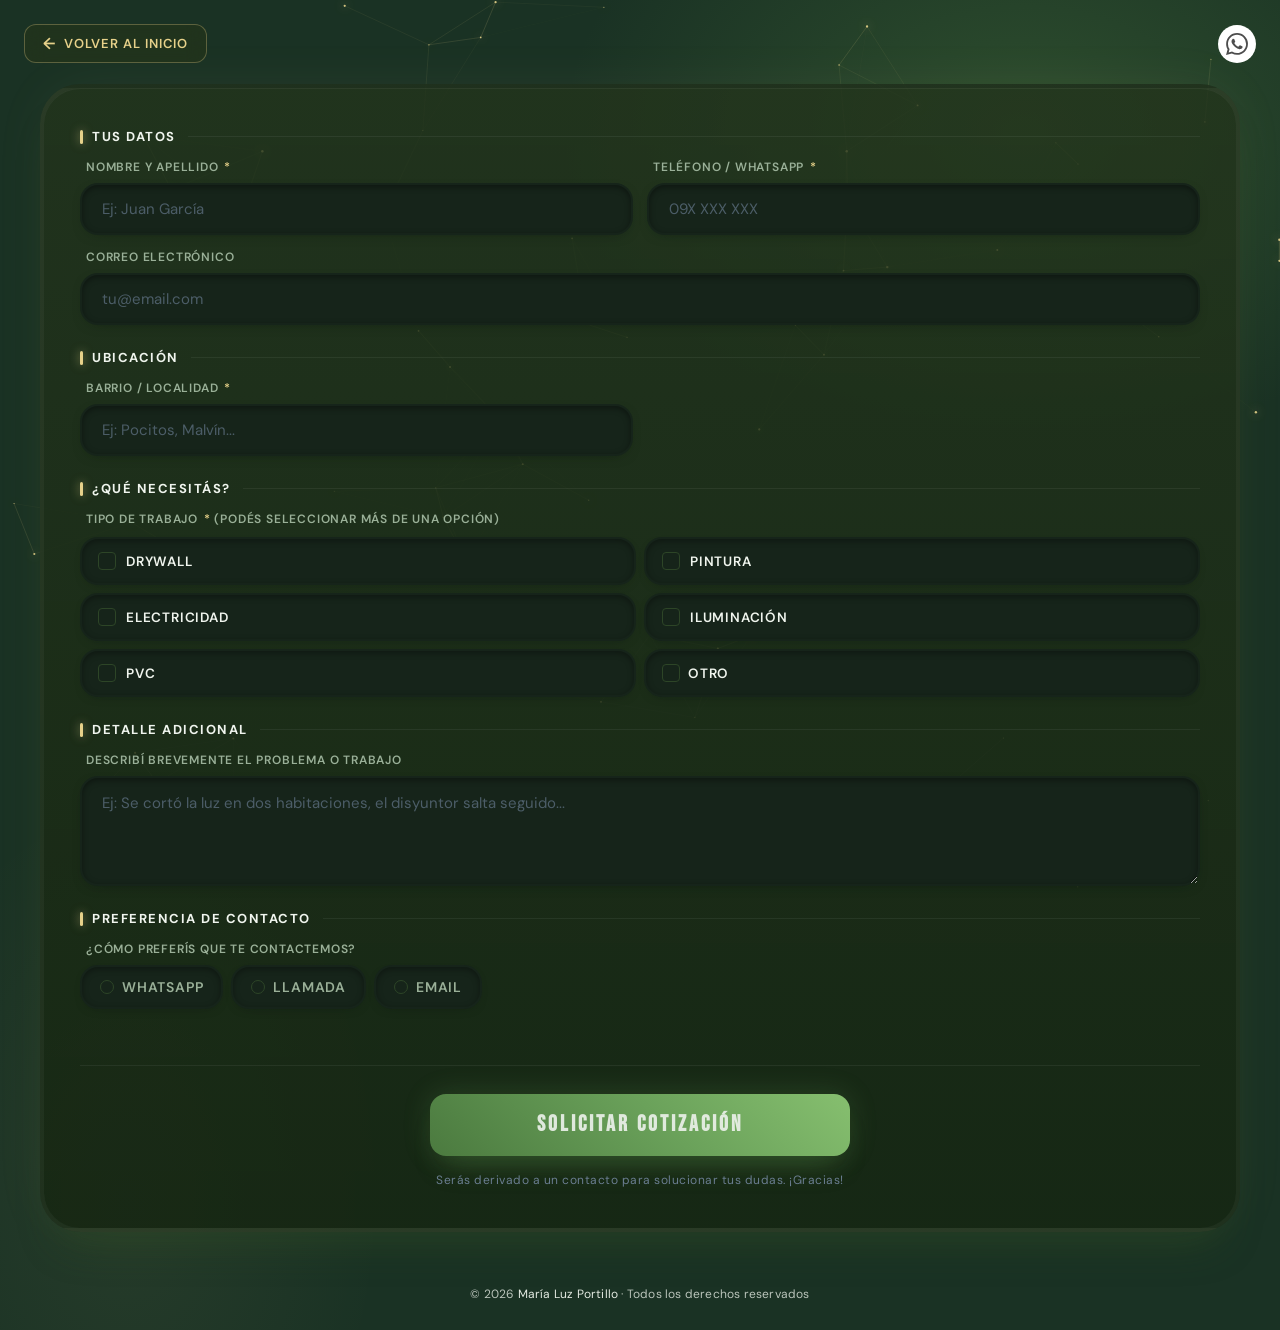
==== commit c62c1b7e: "Fija la barra superior en móvil al hacer scroll en cotización. Mantiene Volver al inicio y WhatsApp " ====
--- a/cotizacion.html
+++ b/cotizacion.html
@@ -12,7 +12,7 @@
 <link rel="shortcut icon" href="icon-32.png?v=3">
 <meta name="theme-color" content="#1a3224">
 <link href="https://fonts.googleapis.com/css2?family=Bebas+Neue&family=DM+Sans:wght@300;400;500;600&display=swap" rel="stylesheet">
-<link rel="stylesheet" href="styles.css?v=17">
+<link rel="stylesheet" href="styles.css?v=19">
 </head>
 <body class="cotizacion-page">
 <canvas id="electric-bg"></canvas>
--- a/styles.css
+++ b/styles.css
@@ -784,12 +784,38 @@
 .back-btn .arrow { font-size: 16px; line-height: 1; }
 @media (max-width: 480px) {
   .back-btn { top: 16px; left: 16px; padding: 9px 14px; font-size: 12px; }
-  .cotizacion-top-bar { padding: 16px; }
 }
 .cotizacion-page .cotizacion-top-bar .back-btn {
-  position: static;
+  position: relative;
   top: auto;
   left: auto;
+}
+@media (max-width: 600px) {
+  .cotizacion-page .cotizacion-top-bar {
+    position: fixed;
+    top: 0;
+    left: 0;
+    right: 0;
+    z-index: 1000;
+    padding: max(12px, env(safe-area-inset-top)) 16px 12px;
+    background: linear-gradient(
+      180deg,
+      rgba(26, 50, 36, 0.96) 0%,
+      rgba(26, 50, 36, 0.72) 75%,
+      transparent 100%
+    );
+    -webkit-transform: translateZ(0);
+    transform: translateZ(0);
+    -webkit-backface-visibility: hidden;
+    backface-visibility: hidden;
+  }
+  .cotizacion-page .cotizacion-top-bar .back-btn {
+    padding: 9px 14px;
+    font-size: 12px;
+  }
+  .cotizacion-page .page-wrap {
+    padding-top: max(78px, calc(env(safe-area-inset-top) + 62px));
+  }
 }
 
 .cotizacion-header {
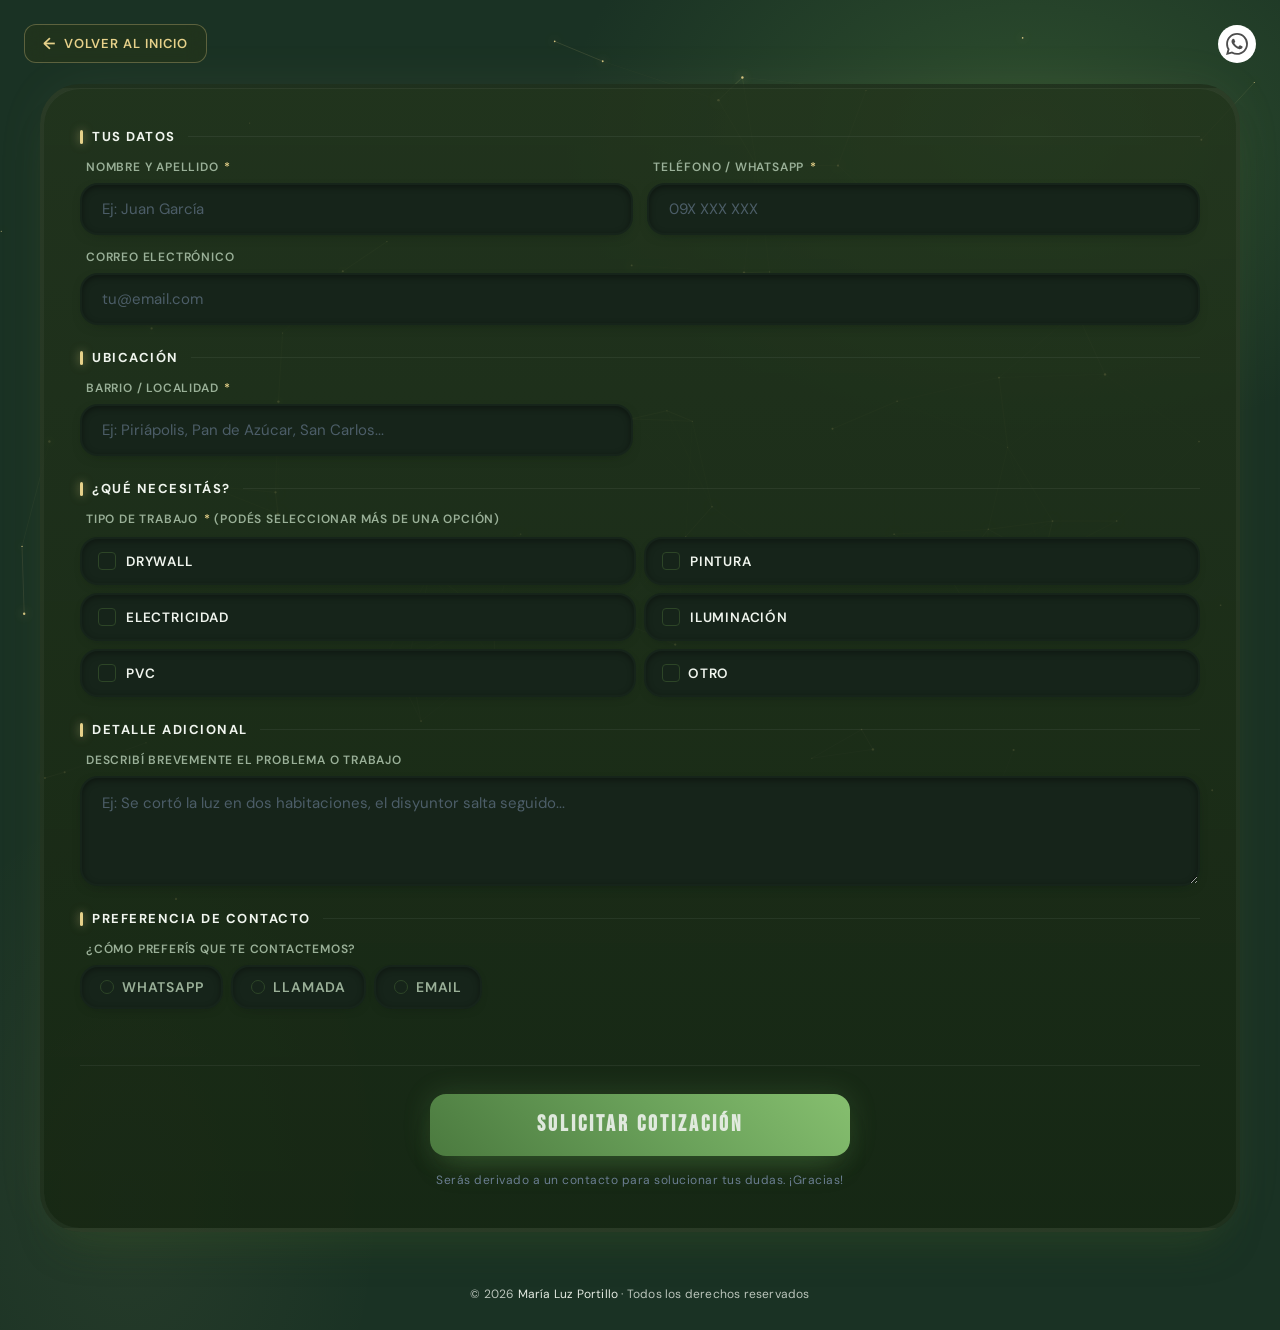
==== commit 952eff30: "Actualiza portada a pantalla completa, WhatsApp flotante y zona Costa de Oro. Co-authored-by: Cursor" ====
--- a/cotizacion.html
+++ b/cotizacion.html
@@ -78,7 +78,7 @@
       <div class="grid-2">
         <div class="field">
           <label>Barrio / Localidad <span class="req">*</span></label>
-          <input type="text" name="barrio" placeholder="Ej: Pocitos, Malvín..." required>
+          <input type="text" name="barrio" placeholder="Ej: Piriápolis, Pan de Azúcar, San Carlos..." required>
         </div>
       </div>
 
--- a/styles.css
+++ b/styles.css
@@ -31,6 +31,9 @@
   position: relative;
   width: 100%;
   min-height: 100vh;
+  min-height: 100dvh;
+  height: 100vh;
+  height: 100dvh;
   display: flex;
   align-items: center;
   overflow: hidden;
@@ -38,6 +41,7 @@
   z-index: 1;
 }
 .hero-scroll-hint {
+  display: none;
   position: absolute;
   bottom: 30px;
   left: 50%;
@@ -57,35 +61,23 @@
 }
 .hero-bg {
   position: absolute; inset: 0;
-  background-image: url('fotos-web/inicio.jpg?v=2');
+  background-image: url('fotos-web/inicio.jpg?v=3');
   background-repeat: no-repeat;
   background-size: cover;
-  background-position: center right;
+  background-position: center center;
   filter: brightness(0.88) saturate(1.02);
   z-index: 0;
-  -webkit-mask-image: linear-gradient(180deg, #000 0%, #000 90%, transparent 100%);
-          mask-image: linear-gradient(180deg, #000 0%, #000 90%, transparent 100%);
   transform: translateZ(0);
   backface-visibility: hidden;
 }
 @media (min-width: 901px) {
-  .hero-bg {
-    left: 18%;
-    right: 0;
-    background-size: auto 108%;
-    background-position: 88% center;
-    -webkit-mask-image: none;
-    mask-image: none;
-  }
   .hero::after {
-    -webkit-mask-image: none;
-    mask-image: none;
     background: linear-gradient(
       90deg,
       rgba(14, 26, 12, 0.94) 0%,
       rgba(14, 26, 12, 0.72) 32%,
-      rgba(14, 26, 12, 0.2) 58%,
-      rgba(14, 26, 12, 0.05) 100%
+      rgba(14, 26, 12, 0.35) 55%,
+      rgba(14, 26, 12, 0.12) 100%
     );
   }
 }
@@ -93,10 +85,8 @@
   content: '';
   position: absolute; inset: 0;
   background:
-    linear-gradient(90deg, rgba(14,26,12,0.78) 0%, rgba(14,26,12,0.4) 45%, rgba(14,26,12,0.08) 100%);
+    linear-gradient(90deg, rgba(14,26,12,0.78) 0%, rgba(14,26,12,0.42) 45%, rgba(14,26,12,0.28) 100%);
   z-index: 1;
-  -webkit-mask-image: linear-gradient(180deg, #000 0%, #000 90%, transparent 100%);
-          mask-image: linear-gradient(180deg, #000 0%, #000 90%, transparent 100%);
 }
 .hero-content {
   position: relative; z-index: 2;
@@ -203,7 +193,7 @@
   body.home-page {
     min-height: 100dvh;
     min-height: 100svh;
-    overflow: hidden;
+    overflow-x: hidden;
   }
   body.home-page .hero {
     min-height: 100dvh;
@@ -213,9 +203,8 @@
     align-items: stretch;
   }
   body.home-page .hero-bg {
-    -webkit-mask-image: none;
-    mask-image: none;
-    background-position: 72% 22%;
+    background-size: cover;
+    background-position: center center;
   }
   body.home-page .hero::after {
     -webkit-mask-image: none;
@@ -641,6 +630,11 @@
   }
   .wa-float svg { width: 22px; height: 22px; }
 }
+@media (max-width: 600px) {
+  body.home-page .wa-float {
+    bottom: max(96px, calc(env(safe-area-inset-bottom) + 80px));
+  }
+}
 
 /* ── Botón WhatsApp inline ── */
 .wa-inline {
@@ -993,3 +987,279 @@
   .urgencia-float .loader::before,
   .urgencia-float .loader::after { width: 54px; height: 54px; }
 }
+
+/* ── Galería y testimonios (home) ── */
+.showcase {
+  position: relative;
+  z-index: 2;
+  padding: 80px 24px 100px;
+  background:
+    linear-gradient(180deg, transparent 0%, rgba(14, 26, 12, 0.6) 8%, rgba(14, 26, 12, 0.95) 100%);
+}
+.showcase-inner {
+  max-width: 1100px;
+  margin: 0 auto;
+  display: flex;
+  flex-direction: column;
+  gap: 48px;
+}
+.showcase-header,
+.testimonials-header {
+  text-align: center;
+  display: flex;
+  flex-direction: column;
+  align-items: center;
+  gap: 14px;
+}
+.showcase-eyebrow {
+  display: inline-flex;
+  align-items: center;
+  font-family: 'DM Sans', sans-serif;
+  font-size: 11px;
+  font-weight: 600;
+  letter-spacing: 3px;
+  text-transform: uppercase;
+  color: var(--yellow);
+  padding: 7px 14px;
+  border: 1px solid rgba(230, 209, 138, 0.35);
+  border-radius: 999px;
+  background: rgba(230, 209, 138, 0.06);
+}
+.showcase-title {
+  font-family: 'Bebas Neue', sans-serif;
+  font-size: clamp(32px, 5vw, 52px);
+  letter-spacing: 1.5px;
+  line-height: 1;
+  color: var(--white);
+}
+.showcase-title .accent {
+  background: linear-gradient(90deg, var(--yellow) 0%, #ffe680 50%, var(--yellow) 100%);
+  background-size: 200% auto;
+  -webkit-background-clip: text;
+  background-clip: text;
+  -webkit-text-fill-color: transparent;
+  color: transparent;
+  animation: shimmer 4s linear infinite;
+}
+.showcase-lead {
+  max-width: 560px;
+  font-size: 15px;
+  line-height: 1.6;
+  color: rgba(240, 245, 238, 0.72);
+  font-weight: 300;
+}
+.gallery-grid {
+  display: grid;
+  grid-template-columns: repeat(3, 1fr);
+  grid-auto-rows: 200px;
+  gap: 12px;
+}
+.gallery-item {
+  margin: 0;
+  border-radius: 14px;
+  overflow: hidden;
+  position: relative;
+  cursor: zoom-in;
+  border: 1px solid rgba(255, 255, 255, 0.06);
+  background: var(--card);
+  transition: transform 0.25s ease, box-shadow 0.25s ease;
+}
+.gallery-item:hover {
+  transform: translateY(-3px);
+  box-shadow: 0 12px 32px rgba(0, 0, 0, 0.35), 0 0 0 1px rgba(230, 209, 138, 0.15);
+}
+.gallery-item img {
+  width: 100%;
+  height: 100%;
+  object-fit: cover;
+  display: block;
+  transition: transform 0.4s ease;
+}
+.gallery-item:hover img {
+  transform: scale(1.04);
+}
+.gallery-item--wide {
+  grid-column: span 2;
+}
+.gallery-item--tall {
+  grid-row: span 2;
+}
+.testimonials-block {
+  display: flex;
+  flex-direction: column;
+  gap: 28px;
+  padding-top: 16px;
+}
+.testimonials-carousel {
+  position: relative;
+  max-width: 680px;
+  margin: 0 auto;
+  width: 100%;
+}
+.testimonials-track {
+  position: relative;
+  min-height: 220px;
+}
+.testimonial-card {
+  position: absolute;
+  inset: 0;
+  opacity: 0;
+  transform: translateY(12px);
+  transition: opacity 0.45s ease, transform 0.45s ease;
+  pointer-events: none;
+  background: linear-gradient(180deg, rgba(35, 52, 28, 0.82) 0%, rgba(22, 38, 18, 0.9) 100%);
+  border: 1px solid rgba(255, 255, 255, 0.06);
+  border-radius: 20px;
+  padding: 32px 28px 28px;
+  text-align: center;
+  box-shadow:
+    rgba(40, 70, 30, 0.35) 0px 20px 40px -20px,
+    inset 0 1px 0 rgba(255, 255, 255, 0.04);
+}
+.testimonial-card.is-active {
+  opacity: 1;
+  transform: translateY(0);
+  pointer-events: auto;
+  position: relative;
+}
+.testimonial-stars {
+  color: var(--yellow);
+  font-size: 18px;
+  letter-spacing: 3px;
+  margin-bottom: 16px;
+}
+.testimonial-card blockquote {
+  margin: 0;
+}
+.testimonial-card blockquote p {
+  font-size: 16px;
+  line-height: 1.65;
+  color: rgba(240, 245, 238, 0.9);
+  font-weight: 300;
+  font-style: italic;
+}
+.testimonial-card footer {
+  margin-top: 20px;
+  display: flex;
+  flex-direction: column;
+  gap: 4px;
+}
+.testimonial-card cite {
+  font-style: normal;
+  font-weight: 600;
+  font-size: 14px;
+  color: var(--white);
+  letter-spacing: 0.5px;
+}
+.testimonial-location {
+  font-size: 12px;
+  color: var(--gray);
+  letter-spacing: 0.5px;
+}
+.testimonials-nav {
+  display: flex;
+  justify-content: center;
+  gap: 10px;
+  margin-top: 20px;
+}
+.testimonial-dot {
+  width: 10px;
+  height: 10px;
+  border-radius: 50%;
+  border: none;
+  padding: 0;
+  background: rgba(230, 209, 138, 0.25);
+  cursor: pointer;
+  transition: background 0.25s, transform 0.25s;
+}
+.testimonial-dot.is-active {
+  background: var(--yellow);
+  transform: scale(1.2);
+}
+.testimonial-dot:hover {
+  background: rgba(230, 209, 138, 0.6);
+}
+.showcase-cta {
+  display: flex;
+  justify-content: center;
+  padding-top: 8px;
+}
+.lightbox {
+  position: fixed;
+  inset: 0;
+  z-index: 200;
+  background: rgba(8, 14, 7, 0.92);
+  backdrop-filter: blur(8px);
+  -webkit-backdrop-filter: blur(8px);
+  display: flex;
+  align-items: center;
+  justify-content: center;
+  padding: 24px;
+}
+.lightbox[hidden] {
+  display: none;
+}
+.lightbox-img {
+  max-width: min(92vw, 1000px);
+  max-height: 88vh;
+  border-radius: 12px;
+  box-shadow: 0 24px 60px rgba(0, 0, 0, 0.5);
+  object-fit: contain;
+}
+.lightbox-close {
+  position: absolute;
+  top: 20px;
+  right: 24px;
+  width: 44px;
+  height: 44px;
+  border: 1px solid rgba(230, 209, 138, 0.3);
+  border-radius: 50%;
+  background: rgba(35, 52, 28, 0.8);
+  color: var(--yellow);
+  font-size: 28px;
+  line-height: 1;
+  cursor: pointer;
+  transition: background 0.2s, border-color 0.2s;
+}
+.lightbox-close:hover {
+  background: rgba(230, 209, 138, 0.12);
+  border-color: var(--yellow);
+}
+@media (max-width: 768px) {
+  .gallery-grid {
+    grid-template-columns: repeat(2, 1fr);
+    grid-auto-rows: 160px;
+  }
+  .gallery-item--wide {
+    grid-column: span 2;
+  }
+  .gallery-item--tall {
+    grid-row: span 1;
+  }
+  .showcase {
+    padding: 56px 20px 80px;
+  }
+}
+@media (max-width: 600px) {
+  body.home-page .hero {
+    min-height: 100dvh;
+    min-height: 100svh;
+  }
+  body.home-page .hero-scroll-hint {
+    display: block;
+  }
+  .gallery-grid {
+    grid-template-columns: 1fr 1fr;
+    grid-auto-rows: 140px;
+    gap: 8px;
+  }
+  .gallery-item--wide {
+    grid-column: span 2;
+  }
+  .testimonial-card {
+    padding: 24px 20px 20px;
+  }
+  .testimonial-card blockquote p {
+    font-size: 14px;
+  }
+}
